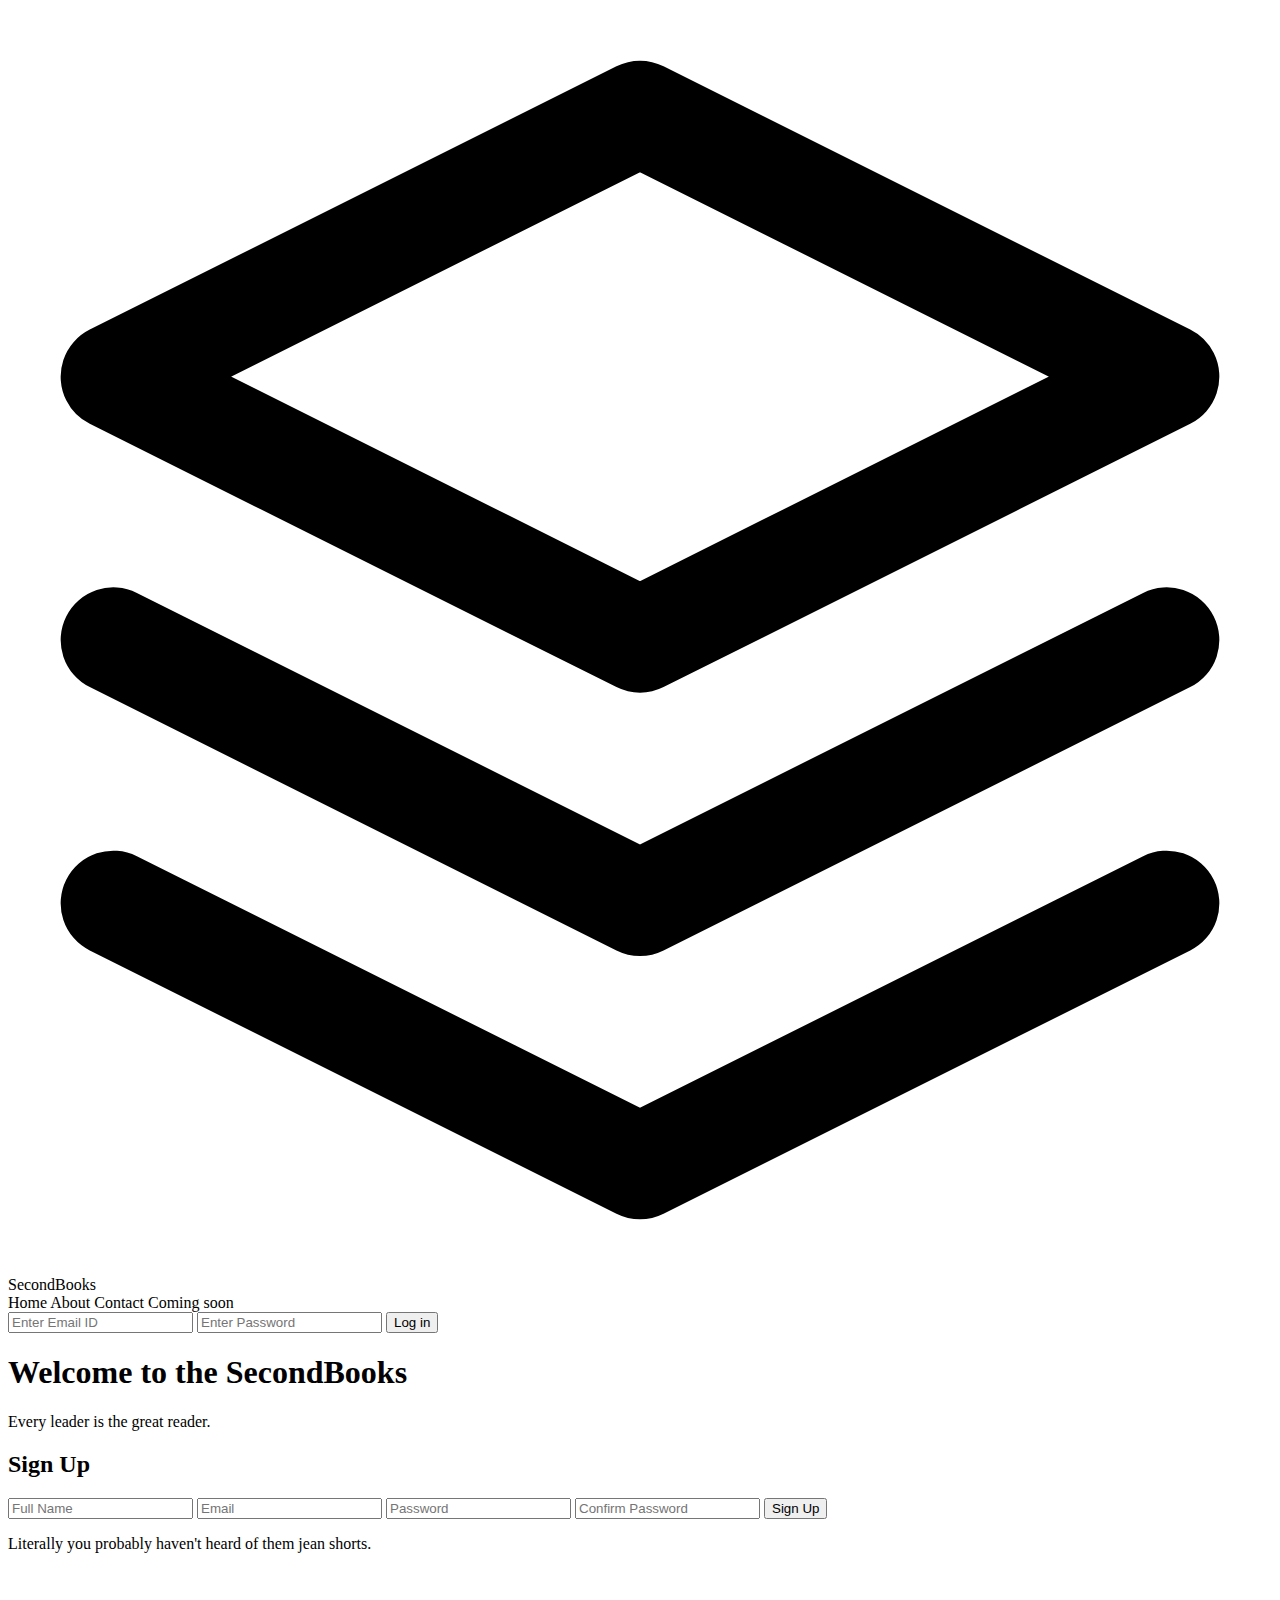
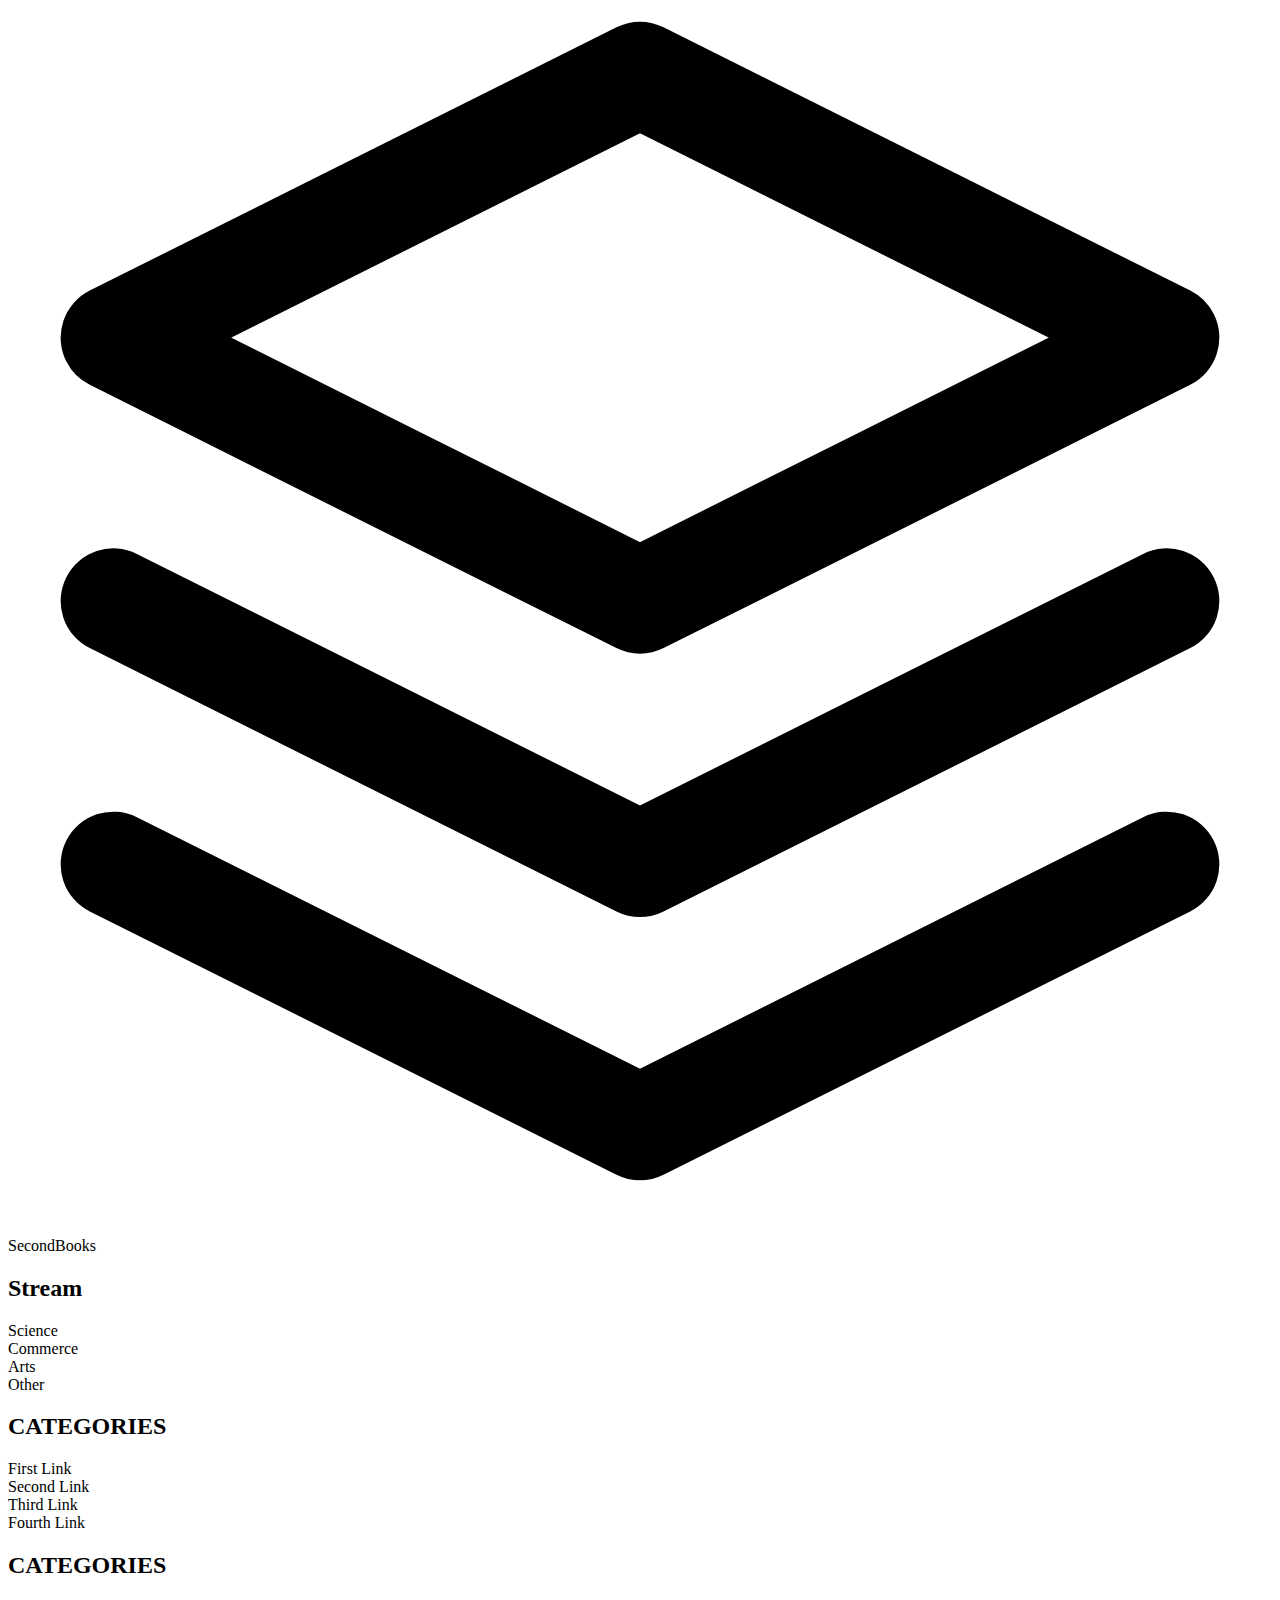
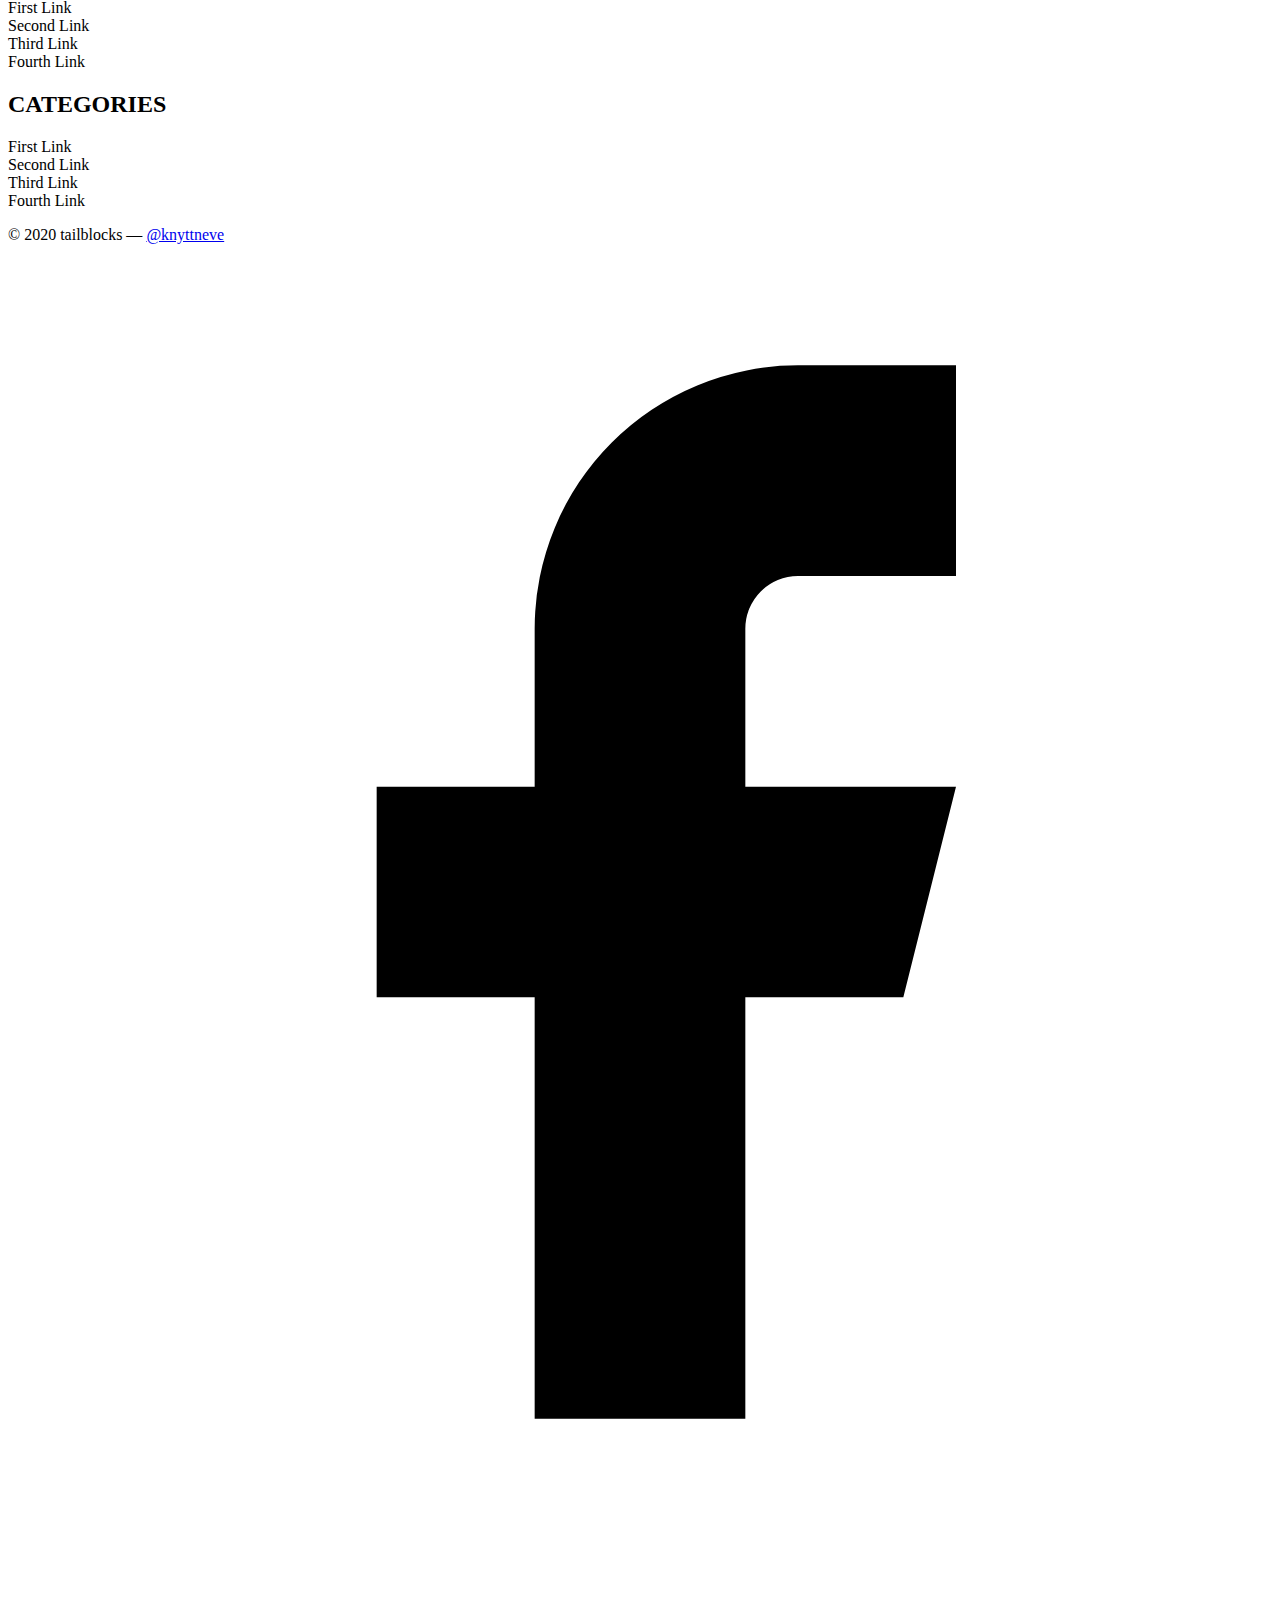
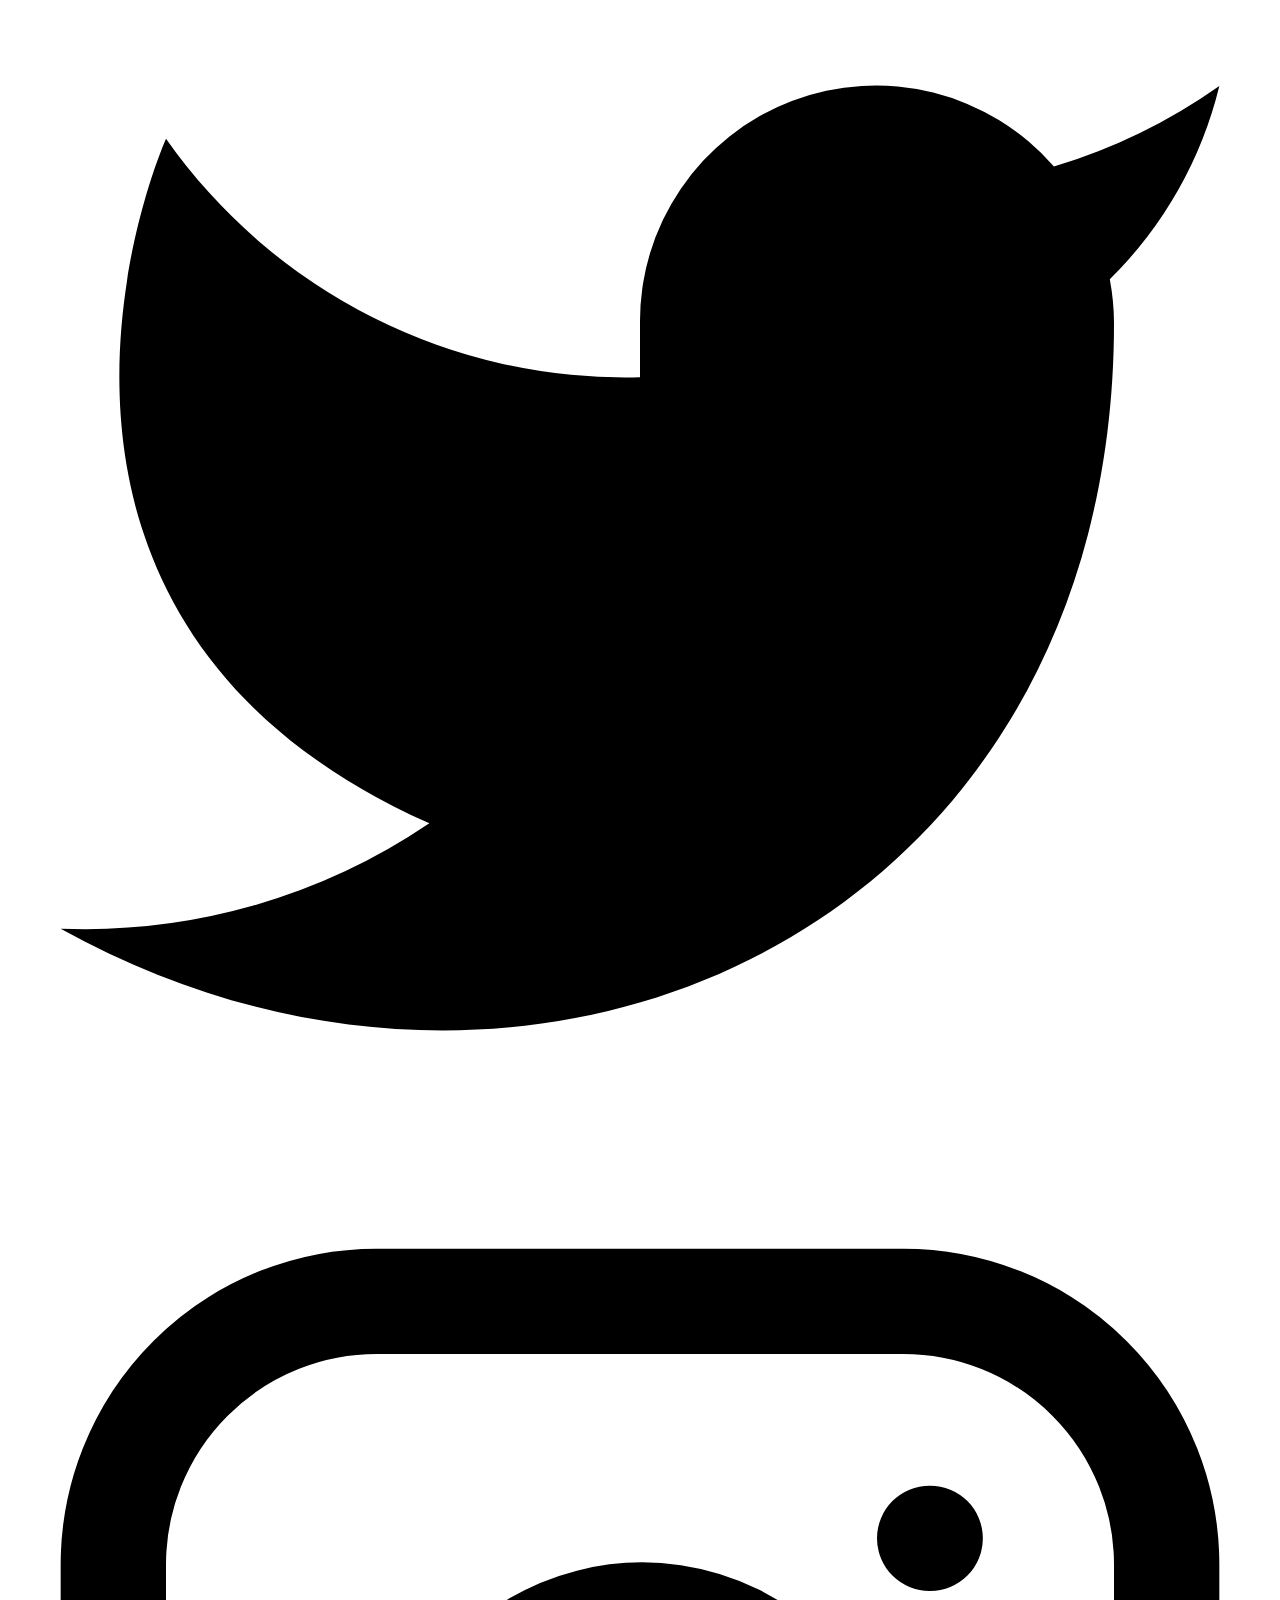
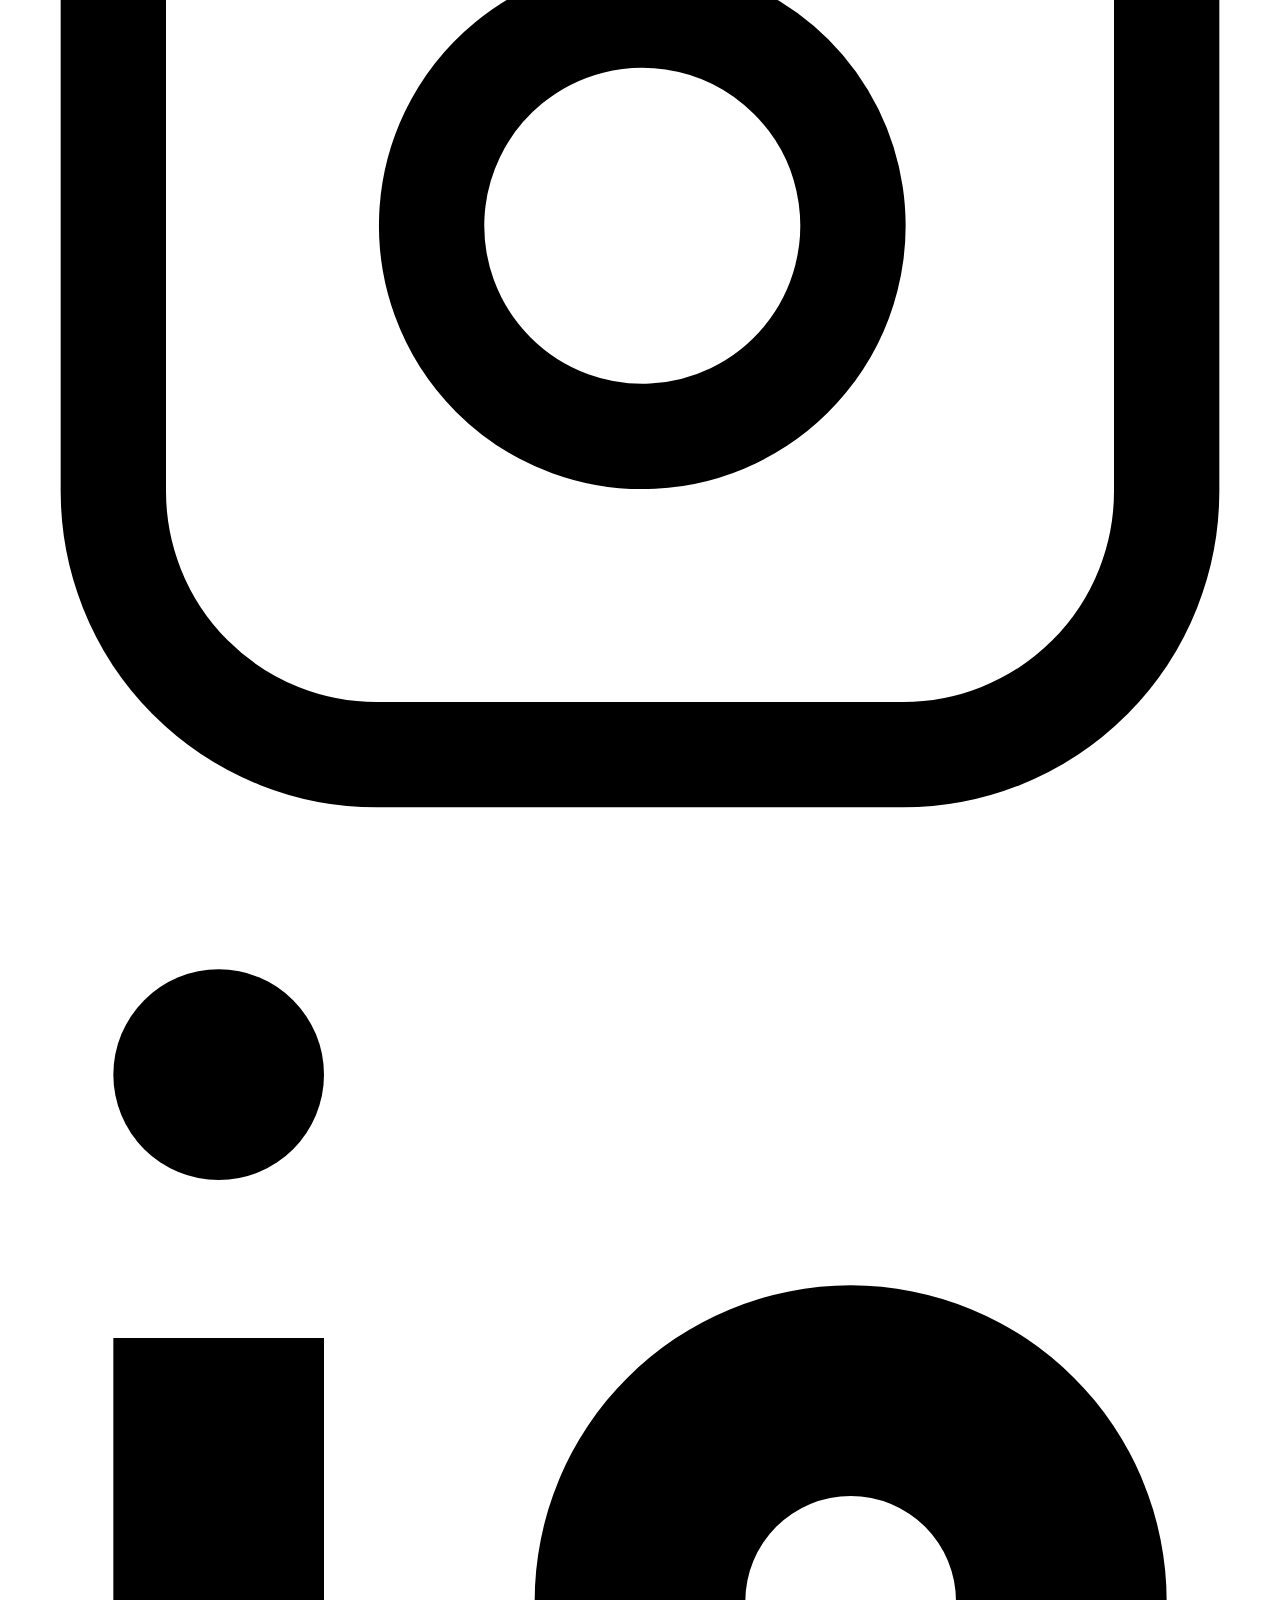
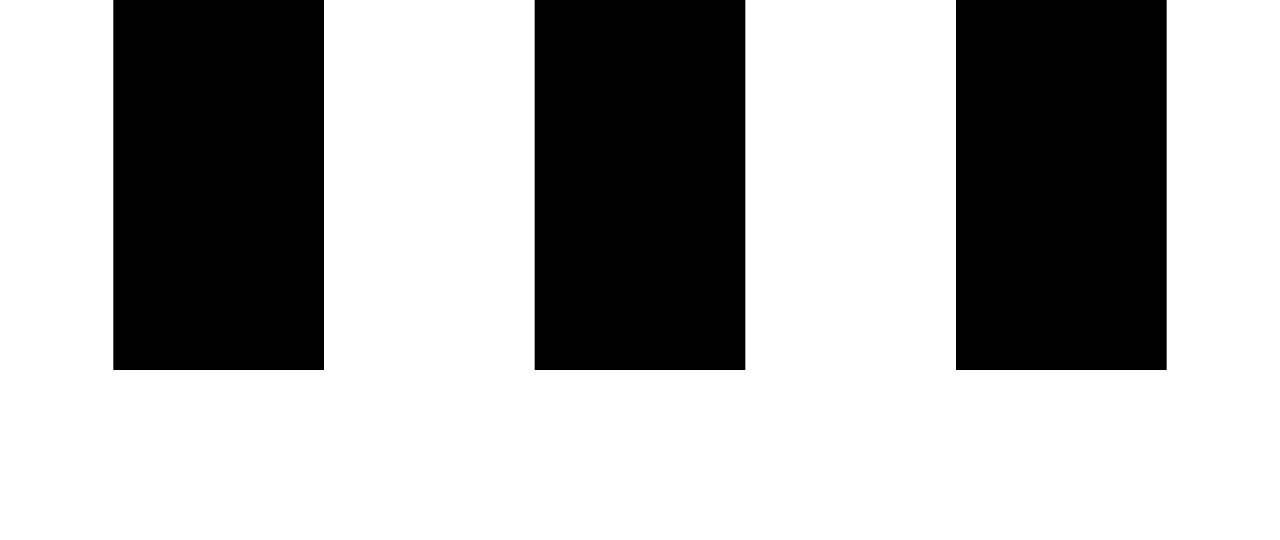
==== index.html @ e1c04b7a "First save" ====
<!DOCTYPE html>
<html lang="en">
<head>
    <meta charset="UTF-8">
    <meta name="viewport" content="width=device-width, initial-scale=1.0">
    <link rel="stylesheet" href="css/stylesheet.css">
    <title>Secondhand book portal</title>
</head>
<body>
    <header class="text-gray-700 body-font">
        <div class="container mx-auto flex flex-wrap p-5 flex-col md:flex-row items-center">
          <a class="flex title-font font-medium items-center text-gray-900 mb-4 md:mb-0">
            <svg xmlns="http://www.w3.org/2000/svg" fill="none" stroke="currentColor" stroke-linecap="round" stroke-linejoin="round" stroke-width="2" class="w-10 h-10 text-white p-2 bg-green-500 rounded-full" viewBox="0 0 24 24">
              <path d="M12 2L2 7l10 5 10-5-10-5zM2 17l10 5 10-5M2 12l10 5 10-5"></path>
            </svg>
            <span class="ml-3 text-xl">SecondBooks</span>
          </a>
          <nav class="md:mr-auto md:ml-4 md:py-1 md:pl-4 md:border-l md:border-gray-400	flex flex-wrap items-center text-base justify-center">
            <a class="mr-5 hover:text-gray-900">Home</a>
            <a class="mr-5 hover:text-gray-900">About</a>
            <a class="mr-5 hover:text-gray-900">Contact</a>
            <a class="mr-5 hover:text-gray-900">Coming soon</a>
          </nav>
          <!-- <button class="bg-blue-500 hover:bg-blue-700 text-white font-bold py-2 px-4 rounded-full">
            Button
          </button> -->
          <input type="text" placeholder="Enter Email ID">
          <input type="password" placeholder="Enter Password">
          <button class="text-white bg-green-500 border-0 py-2 px-8 focus:outline-none hover:bg-green-600 rounded text-lg">Log in</button>
          
        </div>
    </header>

    <section class="text-gray-700 body-font">
        <div class="container px-5 py-24 mx-auto flex flex-wrap items-center">
          <div class="lg:w-3/5 md:w-1/2 md:pr-16 lg:pr-0 pr-0">
            <h1 class="title-font font-medium text-3xl text-gray-900">Welcome to the SecondBooks</h1>
            <p class="leading-relaxed mt-4">Every leader is the great reader.</p>
          </div>
          <div class="lg:w-2/6 md:w-1/2 bg-gray-200 rounded-lg p-8 flex flex-col md:ml-auto w-full mt-10 md:mt-0">
            <h2 class="text-gray-900 text-lg font-medium title-font mb-5">Sign Up</h2>
            <input class="bg-white rounded border border-gray-400 focus:outline-none focus:border-green-500 text-base px-4 py-2 mb-4" placeholder="Full Name" type="text">
            <input class="bg-white rounded border border-gray-400 focus:outline-none focus:border-green-500 text-base px-4 py-2 mb-4" placeholder="Email" type="email">
            <input class="bg-white rounded border border-gray-400 focus:outline-none focus:border-green-500 text-base px-4 py-2 mb-4" placeholder="Password" type="password">
            <input class="bg-white rounded border border-gray-400 focus:outline-none focus:border-green-500 text-base px-4 py-2 mb-4" placeholder="Confirm Password" type="password">
            
            <button class="text-white bg-green-500 border-0 py-2 px-8 focus:outline-none hover:bg-green-600 rounded text-lg">Sign Up</button>
            <p class="text-xs text-gray-500 mt-3">Literally you probably haven't heard of them jean shorts.</p>
          </div>
        </div>
      </section>

      
      <footer class="text-gray-700 body-font">
        <div class="container px-5 py-24 mx-auto flex md:items-center lg:items-start md:flex-row md:flex-no-wrap flex-wrap flex-col">
          <div class="w-64 flex-shrink-0 md:mx-0 mx-auto text-center md:text-left">
            <a class="flex title-font font-medium items-center md:justify-start justify-center text-gray-900">
              <svg xmlns="http://www.w3.org/2000/svg" fill="none" stroke="currentColor" stroke-linecap="round" stroke-linejoin="round" stroke-width="2" class="w-10 h-10 text-white p-2 bg-indigo-500 rounded-full" viewBox="0 0 24 24">
                <path d="M12 2L2 7l10 5 10-5-10-5zM2 17l10 5 10-5M2 12l10 5 10-5"></path>
              </svg>
              <span class="ml-3 text-xl">SecondBooks</span>
            </a>
            <p class="mt-2 text-sm text-gray-500"></p>
          </div>
          <div class="flex-grow flex flex-wrap md:pl-20 -mb-10 md:mt-0 mt-10 md:text-left text-center">
            <div class="lg:w-1/4 md:w-1/2 w-full px-4">
              <h2 class="title-font font-medium text-gray-900 tracking-widest text-sm mb-3">Stream</h2>
              <nav class="list-none mb-10">
                <li>
                  <a class="text-gray-600 hover:text-gray-800">Science</a>
                </li>
                <li>
                  <a class="text-gray-600 hover:text-gray-800">Commerce</a>
                </li>
                <li>
                  <a class="text-gray-600 hover:text-gray-800">Arts</a>
                </li>
                <li>
                  <a class="text-gray-600 hover:text-gray-800">Other</a>
                </li>
              </nav>
            </div>
            <div class="lg:w-1/4 md:w-1/2 w-full px-4">
              <h2 class="title-font font-medium text-gray-900 tracking-widest text-sm mb-3">CATEGORIES</h2>
              <nav class="list-none mb-10">
                <li>
                  <a class="text-gray-600 hover:text-gray-800">First Link</a>
                </li>
                <li>
                  <a class="text-gray-600 hover:text-gray-800">Second Link</a>
                </li>
                <li>
                  <a class="text-gray-600 hover:text-gray-800">Third Link</a>
                </li>
                <li>
                  <a class="text-gray-600 hover:text-gray-800">Fourth Link</a>
                </li>
              </nav>
            </div>
            <div class="lg:w-1/4 md:w-1/2 w-full px-4">
              <h2 class="title-font font-medium text-gray-900 tracking-widest text-sm mb-3">CATEGORIES</h2>
              <nav class="list-none mb-10">
                <li>
                  <a class="text-gray-600 hover:text-gray-800">First Link</a>
                </li>
                <li>
                  <a class="text-gray-600 hover:text-gray-800">Second Link</a>
                </li>
                <li>
                  <a class="text-gray-600 hover:text-gray-800">Third Link</a>
                </li>
                <li>
                  <a class="text-gray-600 hover:text-gray-800">Fourth Link</a>
                </li>
              </nav>
            </div>
            <div class="lg:w-1/4 md:w-1/2 w-full px-4">
              <h2 class="title-font font-medium text-gray-900 tracking-widest text-sm mb-3">CATEGORIES</h2>
              <nav class="list-none mb-10">
                <li>
                  <a class="text-gray-600 hover:text-gray-800">First Link</a>
                </li>
                <li>
                  <a class="text-gray-600 hover:text-gray-800">Second Link</a>
                </li>
                <li>
                  <a class="text-gray-600 hover:text-gray-800">Third Link</a>
                </li>
                <li>
                  <a class="text-gray-600 hover:text-gray-800">Fourth Link</a>
                </li>
              </nav>
            </div>
          </div>
        </div>
        <div class="bg-gray-200">
          <div class="container mx-auto py-4 px-5 flex flex-wrap flex-col sm:flex-row">
            <p class="text-gray-500 text-sm text-center sm:text-left">© 2020 tailblocks —
              <a href="https://twitter.com/knyttneve" rel="noopener noreferrer" class="text-gray-600 ml-1" target="_blank">@knyttneve</a>
            </p>
            <span class="inline-flex sm:ml-auto sm:mt-0 mt-2 justify-center sm:justify-start">
              <a class="text-gray-500">
                <svg fill="currentColor" stroke-linecap="round" stroke-linejoin="round" stroke-width="2" class="w-5 h-5" viewBox="0 0 24 24">
                  <path d="M18 2h-3a5 5 0 00-5 5v3H7v4h3v8h4v-8h3l1-4h-4V7a1 1 0 011-1h3z"></path>
                </svg>
              </a>
              <a class="ml-3 text-gray-500">
                <svg fill="currentColor" stroke-linecap="round" stroke-linejoin="round" stroke-width="2" class="w-5 h-5" viewBox="0 0 24 24">
                  <path d="M23 3a10.9 10.9 0 01-3.14 1.53 4.48 4.48 0 00-7.86 3v1A10.66 10.66 0 013 4s-4 9 5 13a11.64 11.64 0 01-7 2c9 5 20 0 20-11.5a4.5 4.5 0 00-.08-.83A7.72 7.72 0 0023 3z"></path>
                </svg>
              </a>
              <a class="ml-3 text-gray-500">
                <svg fill="none" stroke="currentColor" stroke-linecap="round" stroke-linejoin="round" stroke-width="2" class="w-5 h-5" viewBox="0 0 24 24">
                  <rect width="20" height="20" x="2" y="2" rx="5" ry="5"></rect>
                  <path d="M16 11.37A4 4 0 1112.63 8 4 4 0 0116 11.37zm1.5-4.87h.01"></path>
                </svg>
              </a>
              <a class="ml-3 text-gray-500">
                <svg fill="currentColor" stroke="currentColor" stroke-linecap="round" stroke-linejoin="round" stroke-width="0" class="w-5 h-5" viewBox="0 0 24 24">
                  <path stroke="none" d="M16 8a6 6 0 016 6v7h-4v-7a2 2 0 00-2-2 2 2 0 00-2 2v7h-4v-7a6 6 0 016-6zM2 9h4v12H2z"></path>
                  <circle cx="4" cy="4" r="2" stroke="none"></circle>
                </svg>
              </a>
            </span>
          </div>
        </div>
      </footer>
</body>
</html>
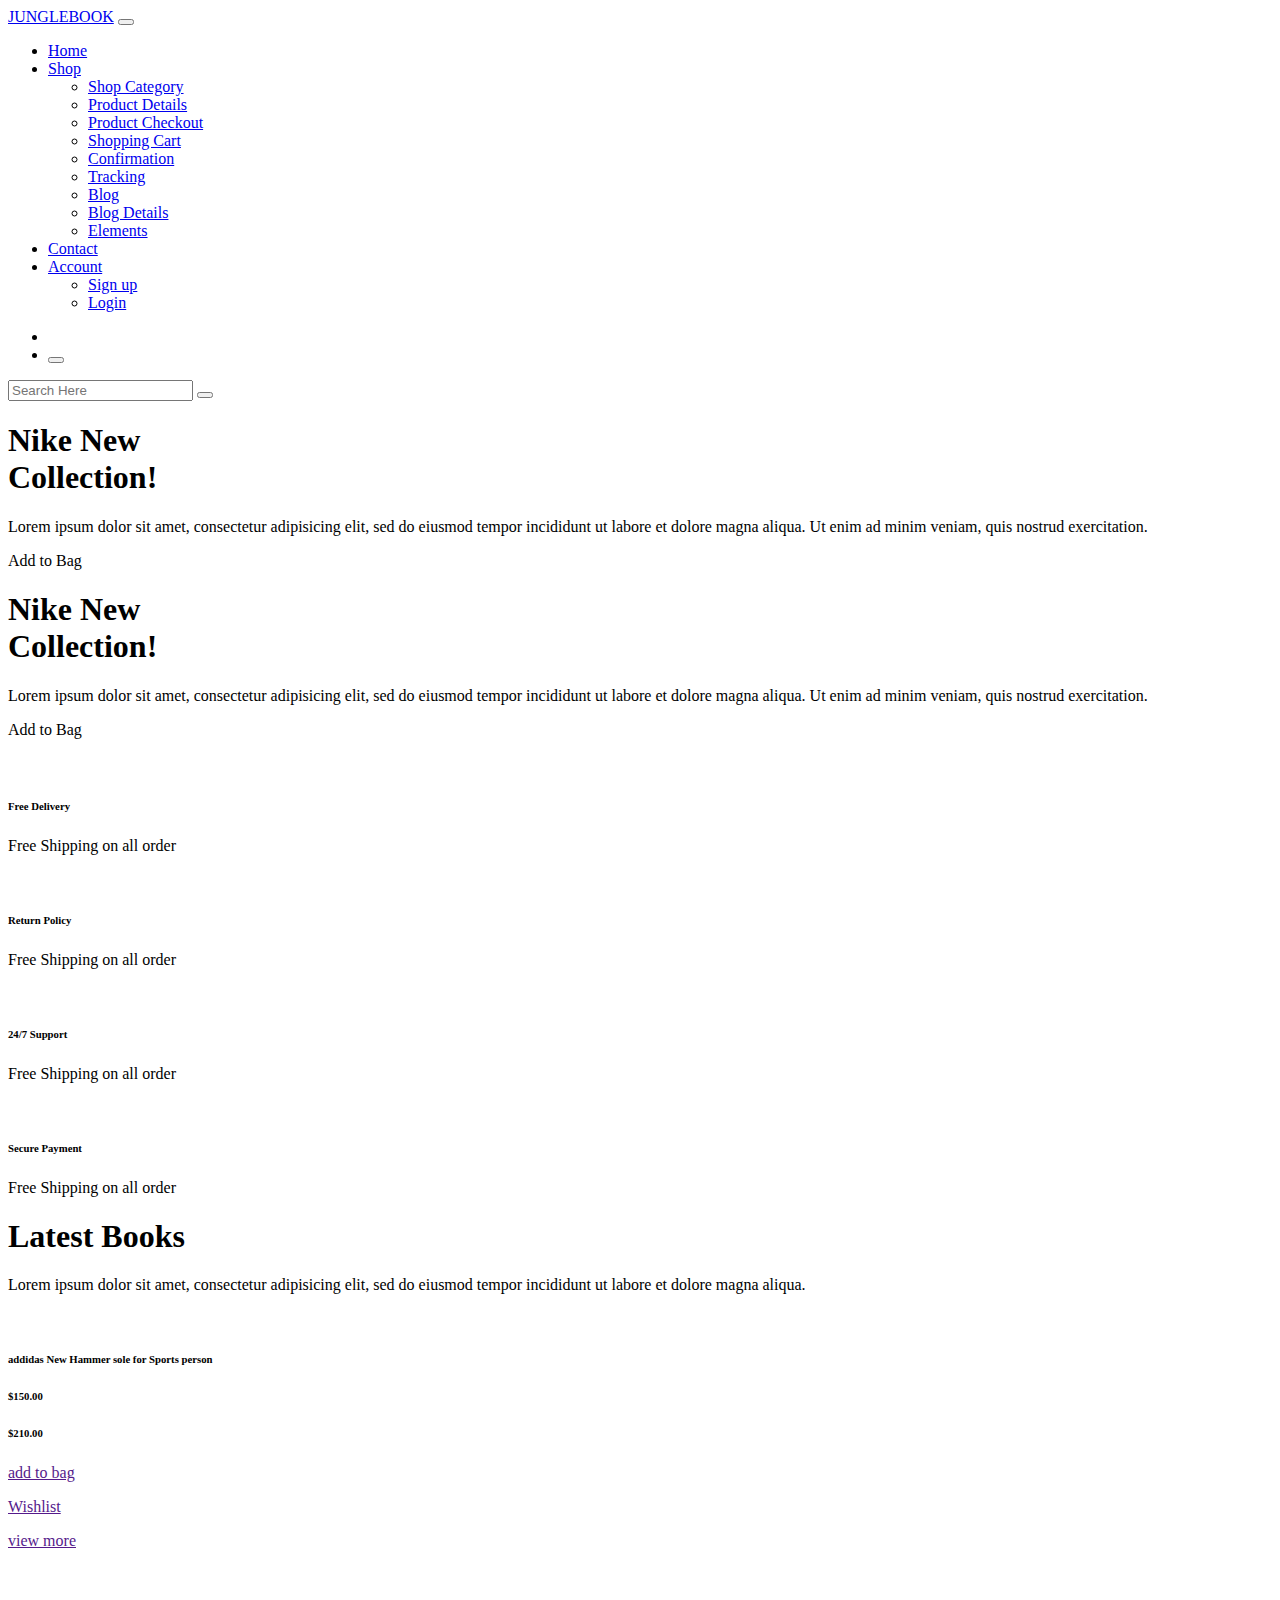
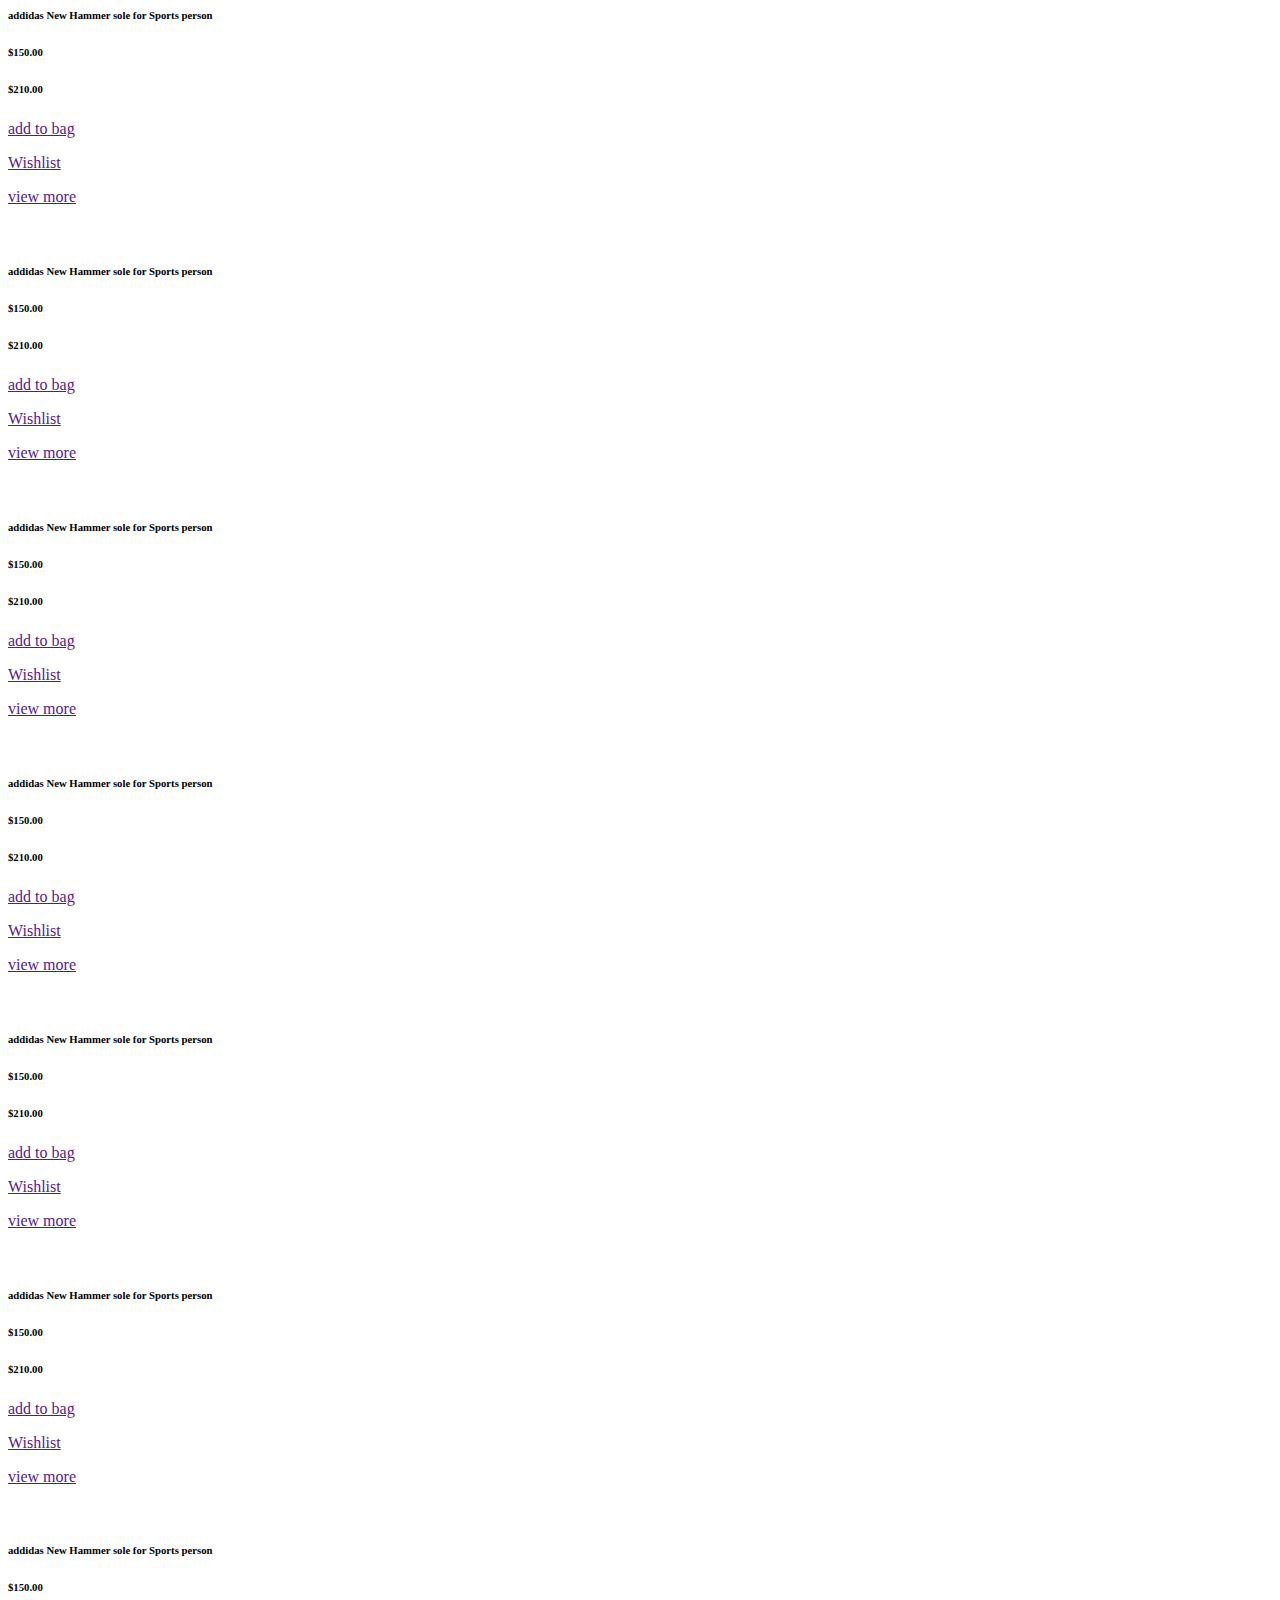
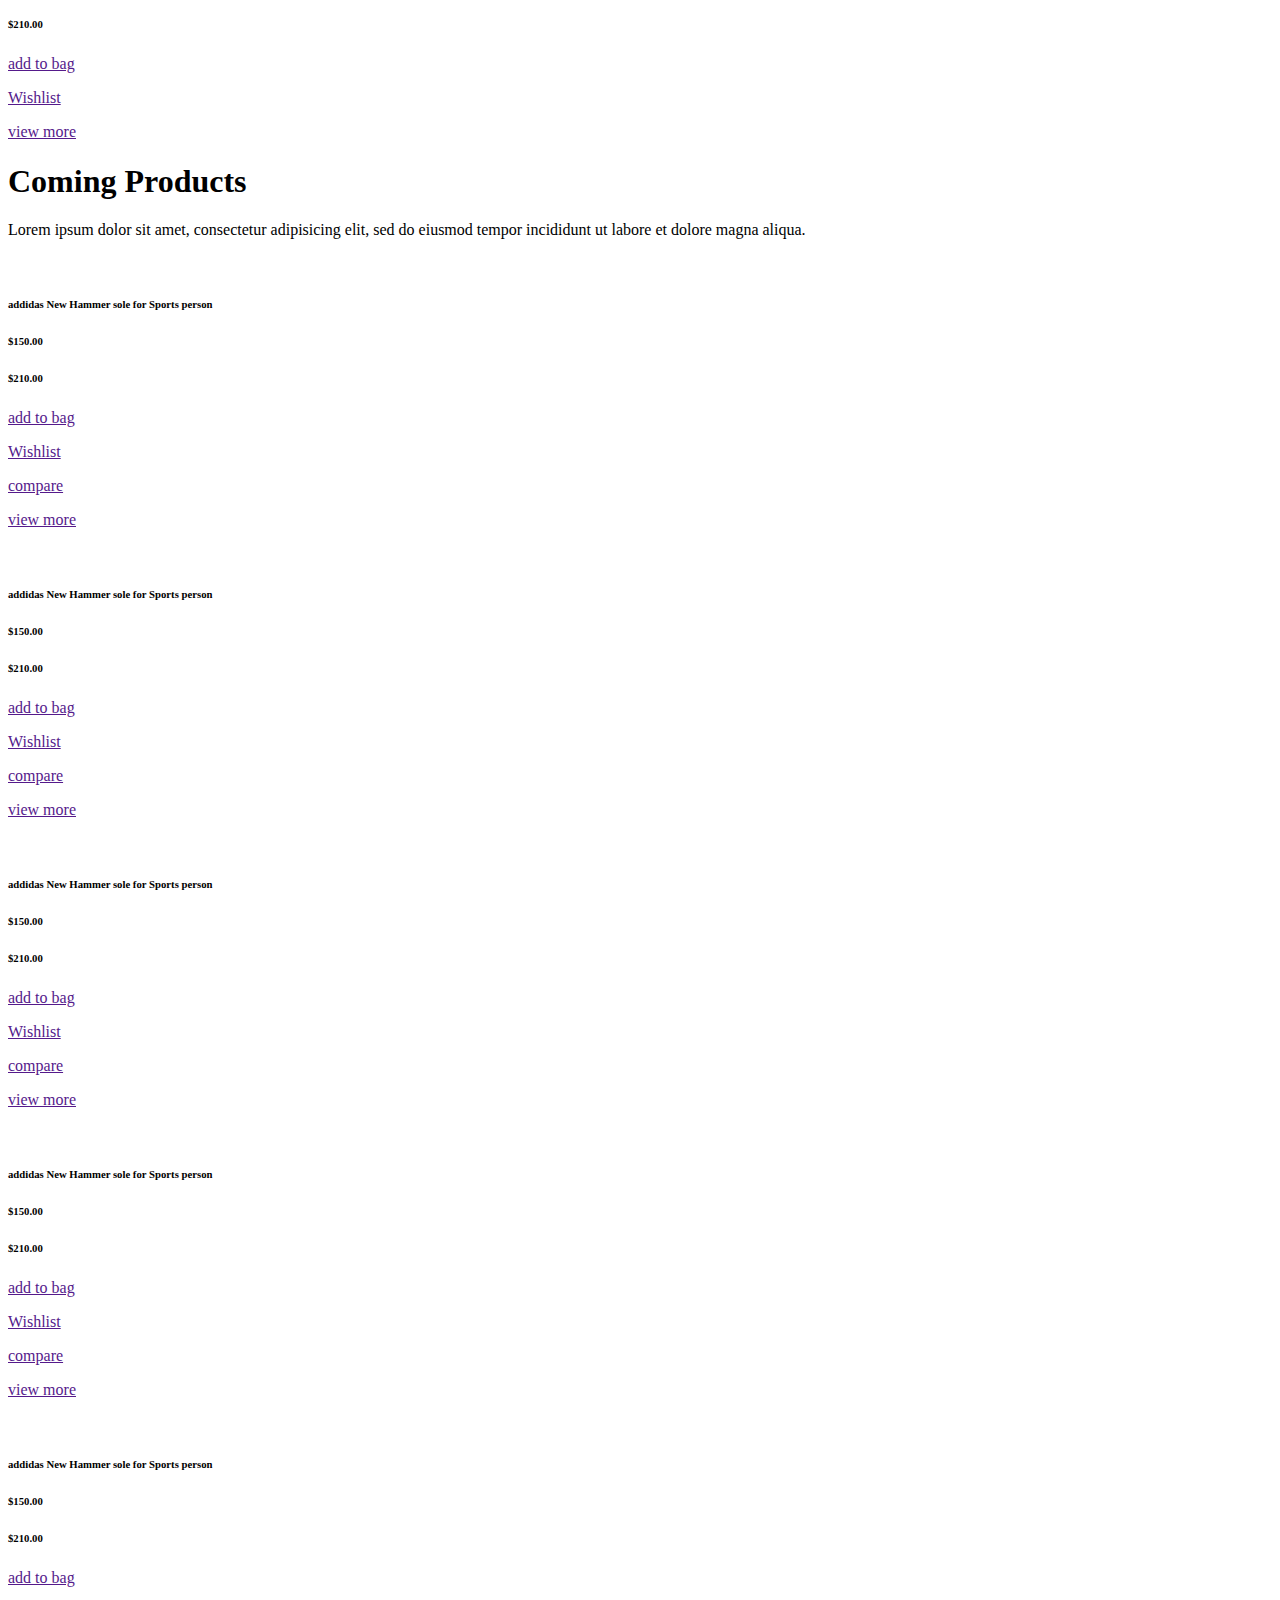
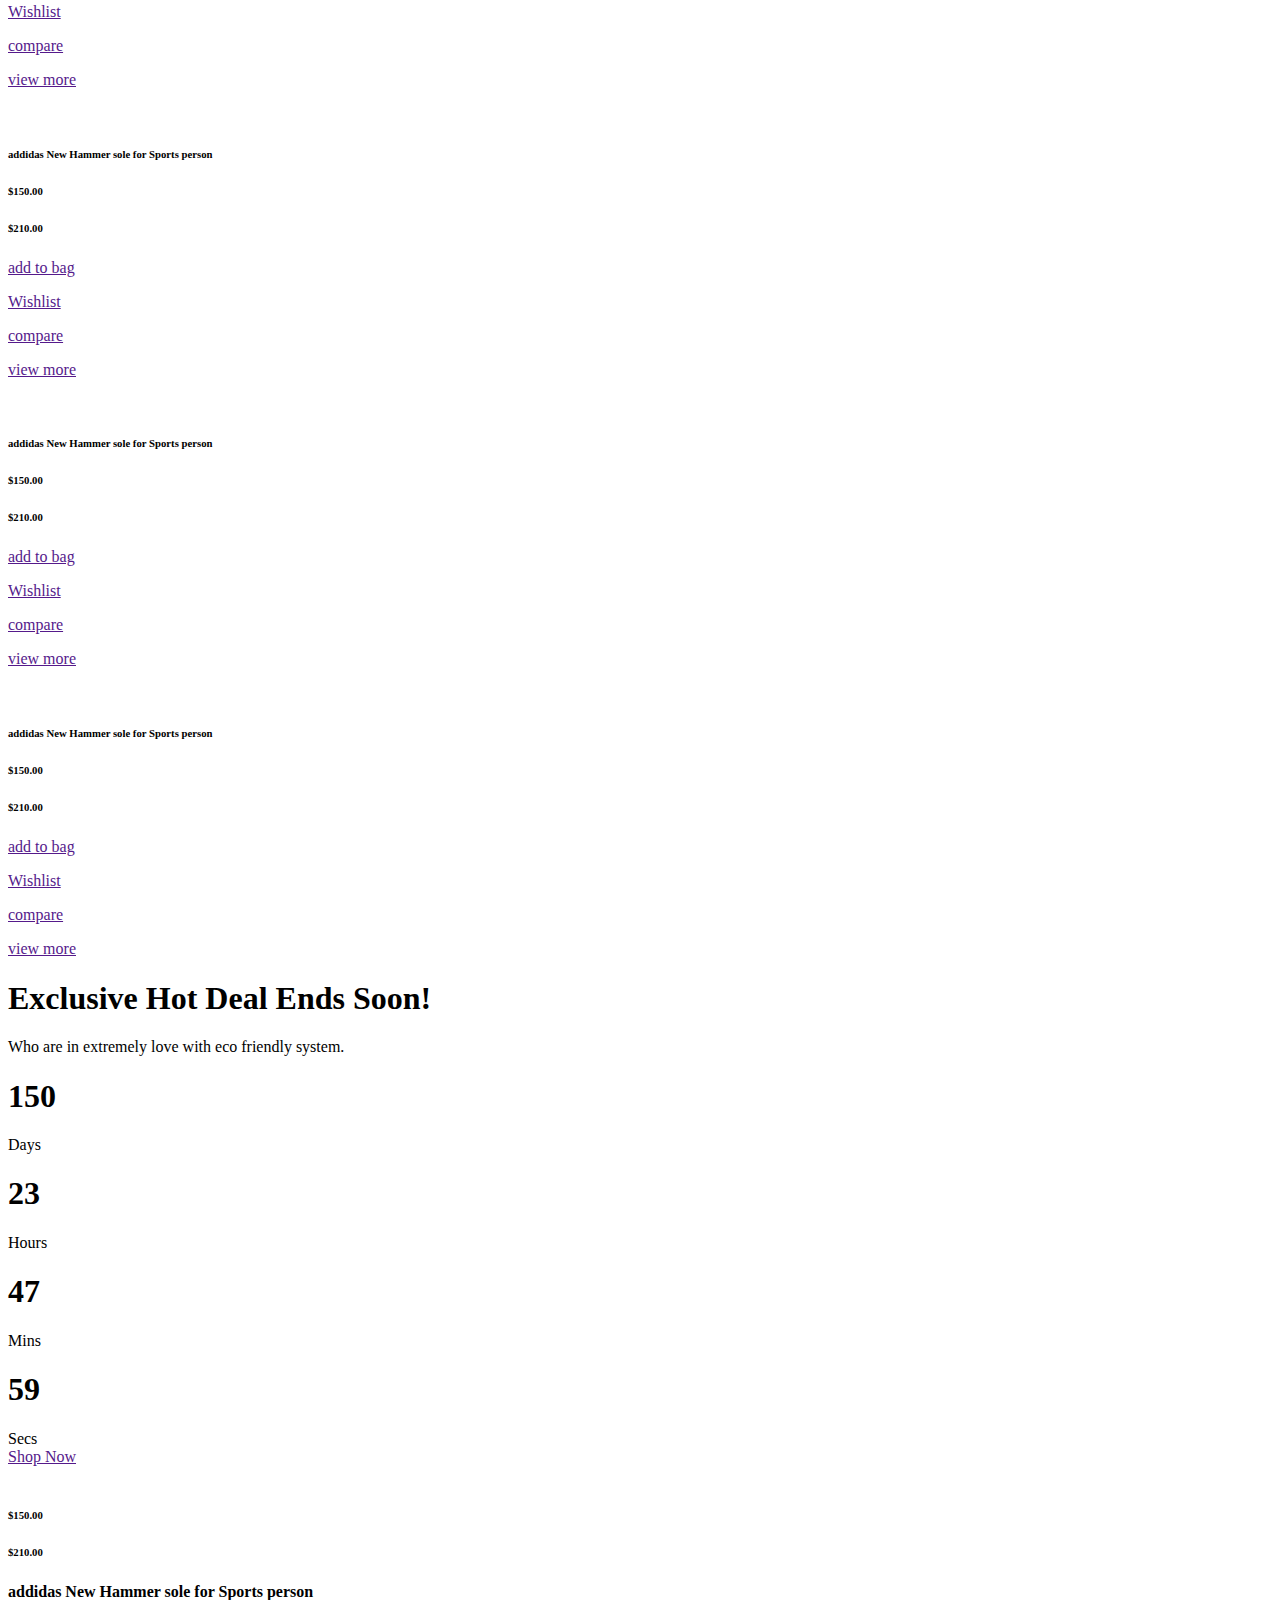
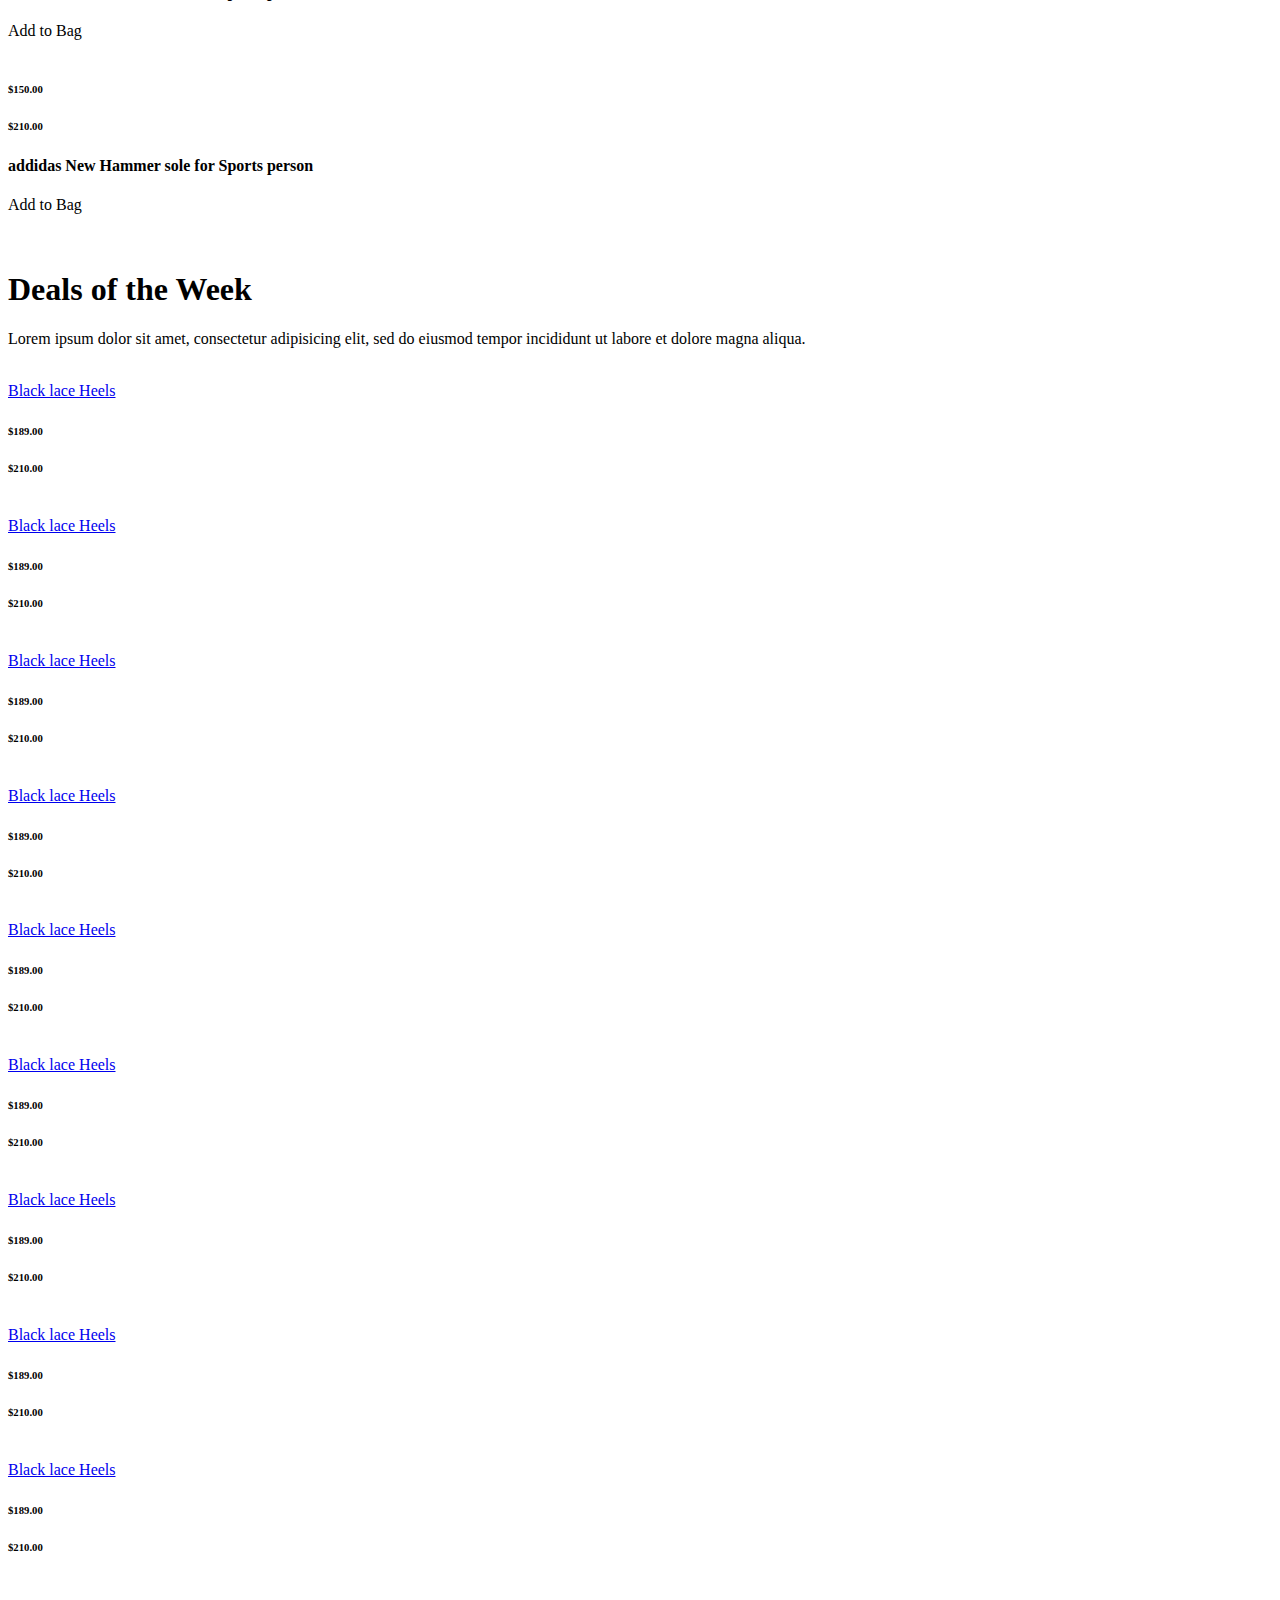
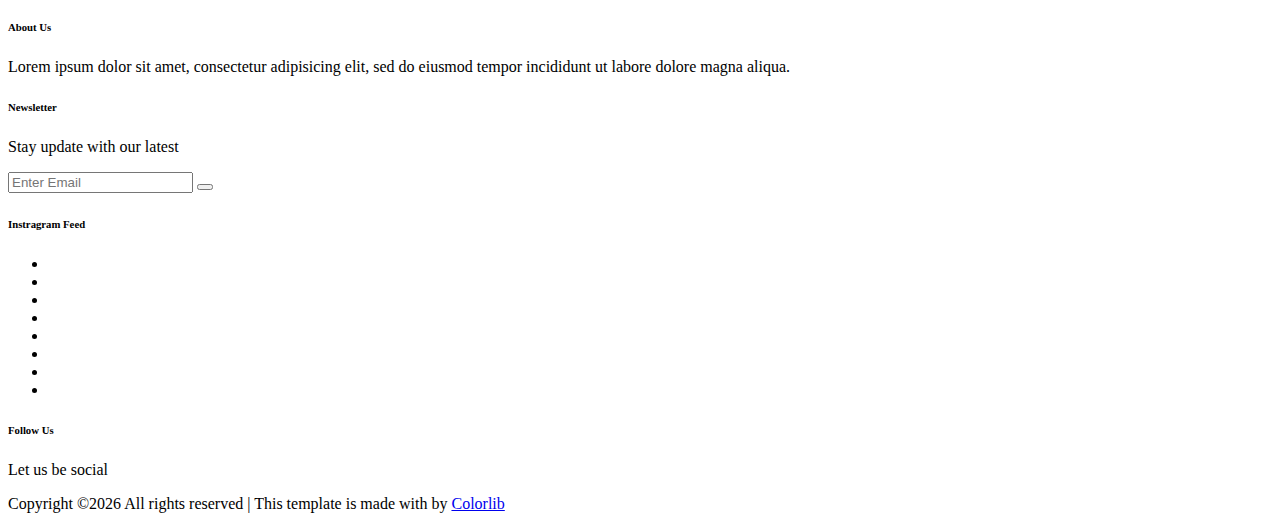
==== commit f3c77487: "somechanges" ====
--- a/index.html
+++ b/index.html
@@ -1,169 +1,1181 @@
-<!DOCTYPE html>
-<html lang="en">
+																												<!DOCTYPE html>
+<html lang="zxx" class="no-js">
+
 <head>
-    <meta charset="UTF-8">
-    <meta name="viewport" content="width=device-width, initial-scale=1.0">
-    <link rel="stylesheet" href="css/stylesheet.css">
-    <title>Secondhand book portal</title>
+	<!-- Mobile Specific Meta -->
+	<meta name="viewport" content="width=device-width, initial-scale=1, shrink-to-fit=no">
+	<!-- Favicon-->
+	<link rel="shortcut icon" href="img/fav.png">
+	<!-- Author Meta -->
+	<meta name="author" content="CodePixar">
+	<!-- Meta Description -->
+	<meta name="description" content="">
+	<!-- Meta Keyword -->
+	<meta name="keywords" content="">
+	<!-- meta character set -->
+	<meta charset="UTF-8">
+	<!-- Site Title -->
+	<title>SecondBooks</title>
+	<!--
+		CSS
+		============================================= -->
+	<link rel="stylesheet" href="css/linearicons.css">
+	<link rel="stylesheet" href="css/font-awesome.min.css">
+	<link rel="stylesheet" href="css/themify-icons.css">
+	<link rel="stylesheet" href="css/bootstrap.css">
+	<link rel="stylesheet" href="css/owl.carousel.css">
+	<link rel="stylesheet" href="css/nice-select.css">
+	<link rel="stylesheet" href="css/nouislider.min.css">
+	<link rel="stylesheet" href="css/ion.rangeSlider.css" />
+	<link rel="stylesheet" href="css/ion.rangeSlider.skinFlat.css" />
+	<link rel="stylesheet" href="css/magnific-popup.css">
+	<link rel="stylesheet" href="css/main.css">
 </head>
+
 <body>
-    <header class="text-gray-700 body-font">
-        <div class="container mx-auto flex flex-wrap p-5 flex-col md:flex-row items-center">
-          <a class="flex title-font font-medium items-center text-gray-900 mb-4 md:mb-0">
-            <svg xmlns="http://www.w3.org/2000/svg" fill="none" stroke="currentColor" stroke-linecap="round" stroke-linejoin="round" stroke-width="2" class="w-10 h-10 text-white p-2 bg-green-500 rounded-full" viewBox="0 0 24 24">
-              <path d="M12 2L2 7l10 5 10-5-10-5zM2 17l10 5 10-5M2 12l10 5 10-5"></path>
-            </svg>
-            <span class="ml-3 text-xl">SecondBooks</span>
-          </a>
-          <nav class="md:mr-auto md:ml-4 md:py-1 md:pl-4 md:border-l md:border-gray-400	flex flex-wrap items-center text-base justify-center">
-            <a class="mr-5 hover:text-gray-900">Home</a>
-            <a class="mr-5 hover:text-gray-900">About</a>
-            <a class="mr-5 hover:text-gray-900">Contact</a>
-            <a class="mr-5 hover:text-gray-900">Coming soon</a>
-          </nav>
-          <!-- <button class="bg-blue-500 hover:bg-blue-700 text-white font-bold py-2 px-4 rounded-full">
-            Button
-          </button> -->
-          <input type="text" placeholder="Enter Email ID">
-          <input type="password" placeholder="Enter Password">
-          <button class="text-white bg-green-500 border-0 py-2 px-8 focus:outline-none hover:bg-green-600 rounded text-lg">Log in</button>
-          
-        </div>
-    </header>
-
-    <section class="text-gray-700 body-font">
-        <div class="container px-5 py-24 mx-auto flex flex-wrap items-center">
-          <div class="lg:w-3/5 md:w-1/2 md:pr-16 lg:pr-0 pr-0">
-            <h1 class="title-font font-medium text-3xl text-gray-900">Welcome to the SecondBooks</h1>
-            <p class="leading-relaxed mt-4">Every leader is the great reader.</p>
-          </div>
-          <div class="lg:w-2/6 md:w-1/2 bg-gray-200 rounded-lg p-8 flex flex-col md:ml-auto w-full mt-10 md:mt-0">
-            <h2 class="text-gray-900 text-lg font-medium title-font mb-5">Sign Up</h2>
-            <input class="bg-white rounded border border-gray-400 focus:outline-none focus:border-green-500 text-base px-4 py-2 mb-4" placeholder="Full Name" type="text">
-            <input class="bg-white rounded border border-gray-400 focus:outline-none focus:border-green-500 text-base px-4 py-2 mb-4" placeholder="Email" type="email">
-            <input class="bg-white rounded border border-gray-400 focus:outline-none focus:border-green-500 text-base px-4 py-2 mb-4" placeholder="Password" type="password">
-            <input class="bg-white rounded border border-gray-400 focus:outline-none focus:border-green-500 text-base px-4 py-2 mb-4" placeholder="Confirm Password" type="password">
-            
-            <button class="text-white bg-green-500 border-0 py-2 px-8 focus:outline-none hover:bg-green-600 rounded text-lg">Sign Up</button>
-            <p class="text-xs text-gray-500 mt-3">Literally you probably haven't heard of them jean shorts.</p>
-          </div>
-        </div>
-      </section>
-
-      
-      <footer class="text-gray-700 body-font">
-        <div class="container px-5 py-24 mx-auto flex md:items-center lg:items-start md:flex-row md:flex-no-wrap flex-wrap flex-col">
-          <div class="w-64 flex-shrink-0 md:mx-0 mx-auto text-center md:text-left">
-            <a class="flex title-font font-medium items-center md:justify-start justify-center text-gray-900">
-              <svg xmlns="http://www.w3.org/2000/svg" fill="none" stroke="currentColor" stroke-linecap="round" stroke-linejoin="round" stroke-width="2" class="w-10 h-10 text-white p-2 bg-indigo-500 rounded-full" viewBox="0 0 24 24">
-                <path d="M12 2L2 7l10 5 10-5-10-5zM2 17l10 5 10-5M2 12l10 5 10-5"></path>
-              </svg>
-              <span class="ml-3 text-xl">SecondBooks</span>
-            </a>
-            <p class="mt-2 text-sm text-gray-500"></p>
-          </div>
-          <div class="flex-grow flex flex-wrap md:pl-20 -mb-10 md:mt-0 mt-10 md:text-left text-center">
-            <div class="lg:w-1/4 md:w-1/2 w-full px-4">
-              <h2 class="title-font font-medium text-gray-900 tracking-widest text-sm mb-3">Stream</h2>
-              <nav class="list-none mb-10">
-                <li>
-                  <a class="text-gray-600 hover:text-gray-800">Science</a>
-                </li>
-                <li>
-                  <a class="text-gray-600 hover:text-gray-800">Commerce</a>
-                </li>
-                <li>
-                  <a class="text-gray-600 hover:text-gray-800">Arts</a>
-                </li>
-                <li>
-                  <a class="text-gray-600 hover:text-gray-800">Other</a>
-                </li>
-              </nav>
-            </div>
-            <div class="lg:w-1/4 md:w-1/2 w-full px-4">
-              <h2 class="title-font font-medium text-gray-900 tracking-widest text-sm mb-3">CATEGORIES</h2>
-              <nav class="list-none mb-10">
-                <li>
-                  <a class="text-gray-600 hover:text-gray-800">First Link</a>
-                </li>
-                <li>
-                  <a class="text-gray-600 hover:text-gray-800">Second Link</a>
-                </li>
-                <li>
-                  <a class="text-gray-600 hover:text-gray-800">Third Link</a>
-                </li>
-                <li>
-                  <a class="text-gray-600 hover:text-gray-800">Fourth Link</a>
-                </li>
-              </nav>
-            </div>
-            <div class="lg:w-1/4 md:w-1/2 w-full px-4">
-              <h2 class="title-font font-medium text-gray-900 tracking-widest text-sm mb-3">CATEGORIES</h2>
-              <nav class="list-none mb-10">
-                <li>
-                  <a class="text-gray-600 hover:text-gray-800">First Link</a>
-                </li>
-                <li>
-                  <a class="text-gray-600 hover:text-gray-800">Second Link</a>
-                </li>
-                <li>
-                  <a class="text-gray-600 hover:text-gray-800">Third Link</a>
-                </li>
-                <li>
-                  <a class="text-gray-600 hover:text-gray-800">Fourth Link</a>
-                </li>
-              </nav>
-            </div>
-            <div class="lg:w-1/4 md:w-1/2 w-full px-4">
-              <h2 class="title-font font-medium text-gray-900 tracking-widest text-sm mb-3">CATEGORIES</h2>
-              <nav class="list-none mb-10">
-                <li>
-                  <a class="text-gray-600 hover:text-gray-800">First Link</a>
-                </li>
-                <li>
-                  <a class="text-gray-600 hover:text-gray-800">Second Link</a>
-                </li>
-                <li>
-                  <a class="text-gray-600 hover:text-gray-800">Third Link</a>
-                </li>
-                <li>
-                  <a class="text-gray-600 hover:text-gray-800">Fourth Link</a>
-                </li>
-              </nav>
-            </div>
-          </div>
-        </div>
-        <div class="bg-gray-200">
-          <div class="container mx-auto py-4 px-5 flex flex-wrap flex-col sm:flex-row">
-            <p class="text-gray-500 text-sm text-center sm:text-left">© 2020 tailblocks —
-              <a href="https://twitter.com/knyttneve" rel="noopener noreferrer" class="text-gray-600 ml-1" target="_blank">@knyttneve</a>
-            </p>
-            <span class="inline-flex sm:ml-auto sm:mt-0 mt-2 justify-center sm:justify-start">
-              <a class="text-gray-500">
-                <svg fill="currentColor" stroke-linecap="round" stroke-linejoin="round" stroke-width="2" class="w-5 h-5" viewBox="0 0 24 24">
-                  <path d="M18 2h-3a5 5 0 00-5 5v3H7v4h3v8h4v-8h3l1-4h-4V7a1 1 0 011-1h3z"></path>
-                </svg>
-              </a>
-              <a class="ml-3 text-gray-500">
-                <svg fill="currentColor" stroke-linecap="round" stroke-linejoin="round" stroke-width="2" class="w-5 h-5" viewBox="0 0 24 24">
-                  <path d="M23 3a10.9 10.9 0 01-3.14 1.53 4.48 4.48 0 00-7.86 3v1A10.66 10.66 0 013 4s-4 9 5 13a11.64 11.64 0 01-7 2c9 5 20 0 20-11.5a4.5 4.5 0 00-.08-.83A7.72 7.72 0 0023 3z"></path>
-                </svg>
-              </a>
-              <a class="ml-3 text-gray-500">
-                <svg fill="none" stroke="currentColor" stroke-linecap="round" stroke-linejoin="round" stroke-width="2" class="w-5 h-5" viewBox="0 0 24 24">
-                  <rect width="20" height="20" x="2" y="2" rx="5" ry="5"></rect>
-                  <path d="M16 11.37A4 4 0 1112.63 8 4 4 0 0116 11.37zm1.5-4.87h.01"></path>
-                </svg>
-              </a>
-              <a class="ml-3 text-gray-500">
-                <svg fill="currentColor" stroke="currentColor" stroke-linecap="round" stroke-linejoin="round" stroke-width="0" class="w-5 h-5" viewBox="0 0 24 24">
-                  <path stroke="none" d="M16 8a6 6 0 016 6v7h-4v-7a2 2 0 00-2-2 2 2 0 00-2 2v7h-4v-7a6 6 0 016-6zM2 9h4v12H2z"></path>
-                  <circle cx="4" cy="4" r="2" stroke="none"></circle>
-                </svg>
-              </a>
-            </span>
-          </div>
-        </div>
-      </footer>
+
+	<!-- Start Header Area -->
+	<header class="header_area sticky-header">
+		<div class="main_menu">
+			<nav class="navbar navbar-expand-lg navbar-light main_box">
+				<div class="container">
+					<!-- Brand and toggle get grouped for better mobile display -->
+					<a class="navbar-brand logo_h" href="index.html">JUNGLEBOOK</a>
+					<button class="navbar-toggler" type="button" data-toggle="collapse" data-target="#navbarSupportedContent"
+					 aria-controls="navbarSupportedContent" aria-expanded="false" aria-label="Toggle navigation">
+						<span class="icon-bar"></span>
+						<span class="icon-bar"></span>
+						<span class="icon-bar"></span>
+					</button>
+					<!-- Collect the nav links, forms, and other content for toggling -->
+					<div class="collapse navbar-collapse offset" id="navbarSupportedContent">
+						<ul class="nav navbar-nav menu_nav ml-auto">
+							<li class="nav-item active"><a class="nav-link" href="index.html">Home</a></li>
+							<li class="nav-item submenu dropdown">
+								<a href="#" class="nav-link dropdown-toggle" data-toggle="dropdown" role="button" aria-haspopup="true"
+								 aria-expanded="false">Shop</a>
+								<ul class="dropdown-menu">
+									<li class="nav-item"><a class="nav-link" href="category.html">Shop Category</a></li>
+									<li class="nav-item"><a class="nav-link" href="single-product.html">Product Details</a></li>
+									<li class="nav-item"><a class="nav-link" href="checkout.html">Product Checkout</a></li>
+									<li class="nav-item"><a class="nav-link" href="cart.html">Shopping Cart</a></li>
+									<li class="nav-item"><a class="nav-link" href="confirmation.html">Confirmation</a></li>
+									<li class="nav-item"><a class="nav-link" href="tracking.html">Tracking</a></li>
+								</ul>
+							</li>
+							<!-- <li class="nav-item submenu dropdown">
+								<a href="#" class="nav-link dropdown-toggle" data-toggle="dropdown" role="button" aria-haspopup="true"
+								 aria-expanded="false">Blog</a> -->
+								<ul class="dropdown-menu">
+									<li class="nav-item"><a class="nav-link" href="blog.html">Blog</a></li>
+									<li class="nav-item"><a class="nav-link" href="single-blog.html">Blog Details</a></li>
+								</ul>
+							</l>
+							
+								 
+						    
+								<ul class="dropdown-menu">
+									
+									<li class="nav-item"><a class="nav-link" href="elements.html">Elements</a></li>
+								</ul>
+							</li>
+							<li class="nav-item"><a class="nav-link" href="contact.html">Contact</a></li>
+							<li class="nav-item submenu dropdown">
+								<a href="#" class="nav-link dropdown-toggle" data-toggle="dropdown" role="button" aria-haspopup="true"
+								 aria-expanded="false">Account</a>
+								 <ul class="dropdown-menu">
+									<li class="nav-item"><a class="nav-link" href="sign_up.html">Sign up</a></li>
+									<li class="nav-item"><a class="nav-link" href="login.html">Login</a></li>
+								</ul>
+							
+						</ul>
+						<ul class="nav navbar-nav navbar-right">
+							<li class="nav-item"><a href="#" class="cart"><span class="ti-bag"></span></a></li>
+							<li class="nav-item">
+								<button class="search"><span class="lnr lnr-magnifier" id="search"></span></button>
+							</li>
+						</ul>
+					</div>
+				</div>
+			</nav>
+		</div>
+		<div class="search_input" id="search_input_box">
+			<div class="container">
+				<form class="d-flex justify-content-between">
+					<input type="text" class="form-control" id="search_input" placeholder="Search Here">
+					<button type="submit" class="btn"></button>
+					<span class="lnr lnr-cross" id="close_search" title="Close Search"></span>
+				</form>
+			</div>
+		</div>
+	</header>
+	<!-- End Header Area -->
+
+	<!-- start banner Area -->
+	<section class="banner-area">
+		<div class="container">
+			<div class="row fullscreen align-items-center justify-content-start">
+				<div class="col-lg-12">
+					<div class="active-banner-slider owl-carousel">
+						<!-- single-slide -->
+						<div class="row single-slide align-items-center d-flex">
+							<div class="col-lg-5 col-md-6">
+								<div class="banner-content">
+									<h1>Nike New <br>Collection!</h1>
+									<p>Lorem ipsum dolor sit amet, consectetur adipisicing elit, sed do eiusmod tempor incididunt ut labore et
+										dolore magna aliqua. Ut enim ad minim veniam, quis nostrud exercitation.</p>
+									<div class="add-bag d-flex align-items-center">
+										<a class="add-btn" href=""><span class="lnr lnr-cross"></span></a>
+										<span class="add-text text-uppercase">Add to Bag</span>
+									</div>
+								</div>
+							</div>
+							<!-- <div class="col-lg-7">
+								<div class="banner-img">
+									<img class="img-fluid" src="img/banner/banner-img.png" alt="">
+								</div>
+							</div> -->
+						</div>
+						<!-- single-slide -->
+						<div class="row single-slide">
+							<div class="col-lg-5">
+								<div class="banner-content">
+									<h1>Nike New <br>Collection!</h1>
+									<p>Lorem ipsum dolor sit amet, consectetur adipisicing elit, sed do eiusmod tempor incididunt ut labore et
+										dolore magna aliqua. Ut enim ad minim veniam, quis nostrud exercitation.</p>
+									<div class="add-bag d-flex align-items-center">
+										<a class="add-btn" href=""><span class="lnr lnr-cross"></span></a>
+										<span class="add-text text-uppercase">Add to Bag</span>
+									</div>
+								</div>
+							</div>
+							<div class="col-lg-7">
+								<div class="banner-img">
+									<img class="img-fluid" src="img/banner/banner-img.png" alt="">
+								</div>
+							</div>
+						</div>
+					</div>
+				</div>
+			</div>
+		</div>
+	</section>
+	<!-- End banner Area -->
+
+	<!-- start features Area -->
+	<section class="features-area section_gap">
+		<div class="container">
+			<div class="row features-inner">
+				<!-- single features -->
+				<div class="col-lg-3 col-md-6 col-sm-6">
+					<div class="single-features">
+						<div class="f-icon">
+							<img src="img/features/f-icon1.png" alt="">
+						</div>
+						<h6>Free Delivery</h6>
+						<p>Free Shipping on all order</p>
+					</div>
+				</div>
+				<!-- single features -->
+				<div class="col-lg-3 col-md-6 col-sm-6">
+					<div class="single-features">
+						<div class="f-icon">
+							<img src="img/features/f-icon2.png" alt="">
+						</div>
+						<h6>Return Policy</h6>
+						<p>Free Shipping on all order</p>
+					</div>
+				</div>
+				<!-- single features -->
+				<div class="col-lg-3 col-md-6 col-sm-6">
+					<div class="single-features">
+						<div class="f-icon">
+							<img src="img/features/f-icon3.png" alt="">
+						</div>
+						<h6>24/7 Support</h6>
+						<p>Free Shipping on all order</p>
+					</div>
+				</div>
+				<!-- single features -->
+				<div class="col-lg-3 col-md-6 col-sm-6">
+					<div class="single-features">
+						<div class="f-icon">
+							<img src="img/features/f-icon4.png" alt="">
+						</div>
+						<h6>Secure Payment</h6>
+						<p>Free Shipping on all order</p>
+					</div>
+				</div>
+			</div>
+		</div>
+	</section>
+	<!-- end features Area -->
+
+	<!-- Start category Area -->
+	<!-- <section class="category-area">
+		<div class="container">
+			<div class="row justify-content-center">
+				<div class="col-lg-8 col-md-12">
+					<div class="row">
+						<div class="col-lg-8 col-md-8">
+							<div class="single-deal">
+								<div class="overlay"></div>
+								<img class="img-fluid w-100" src="img/category/c1.jpg" alt="">
+								<a href="img/category/c1.jpg" class="img-pop-up" target="_blank">
+									<div class="deal-details">
+										<h6 class="deal-title">Sneaker for Sports</h6>
+									</div>
+								</a>
+							</div>
+						</div>
+						<div class="col-lg-4 col-md-4">
+							<div class="single-deal">
+								<div class="overlay"></div>
+								<img class="img-fluid w-100" src="img/category/c2.jpg" alt="">
+								<a href="img/category/c2.jpg" class="img-pop-up" target="_blank">
+									<div class="deal-details">
+										<h6 class="deal-title">Sneaker for Sports</h6>
+									</div>
+								</a>
+							</div>
+						</div>
+						<div class="col-lg-4 col-md-4">
+							<div class="single-deal">
+								<div class="overlay"></div>
+								<img class="img-fluid w-100" src="img/category/c3.jpg" alt="">
+								<a href="img/category/c3.jpg" class="img-pop-up" target="_blank">
+									<div class="deal-details">
+										<h6 class="deal-title">Product for Couple</h6>
+									</div>
+								</a>
+							</div>
+						</div>
+						<div class="col-lg-8 col-md-8">
+							<div class="single-deal">
+								<div class="overlay"></div>
+								<img class="img-fluid w-100" src="img/category/c4.jpg" alt="">
+								<a href="img/category/c4.jpg" class="img-pop-up" target="_blank">
+									<div class="deal-details">
+										<h6 class="deal-title">Sneaker for Sports</h6>
+									</div>
+								</a>
+							</div>
+						</div>
+					</div>
+				</div>
+				<div class="col-lg-4 col-md-6">
+					<div class="single-deal">
+						<div class="overlay"></div>
+						<img class="img-fluid w-100" src="img/category/c5.jpg" alt="">
+						<a href="img/category/c5.jpg" class="img-pop-up" target="_blank">
+							<div class="deal-details">
+								<h6 class="deal-title">Sneaker for Sports</h6>
+							</div>
+						</a>
+					</div>
+				</div>
+			</div>
+		</div>
+	</section> -->
+	<!-- End category Area -->
+
+	<!-- start product Area -->
+	<section class="owl-carousel active-product-area section_gap">
+		<!-- single product slide -->
+		<div class="single-product-slider">
+			<div class="container">
+				<div class="row justify-content-center">
+					<div class="col-lg-6 text-center">
+						<div class="section-title">
+							<h1>Latest Books</h1>
+							<p>Lorem ipsum dolor sit amet, consectetur adipisicing elit, sed do eiusmod tempor incididunt ut labore et
+								dolore
+								magna aliqua.</p>
+						</div>
+					</div>
+				</div>
+				<div class="row">
+					<!-- single product -->
+					<div class="col-lg-3 col-md-6">
+						<div class="single-product">
+							<img class="img-fluid" src="img/product/p1.jpg" alt="">
+							<div class="product-details">
+								<h6>addidas New Hammer sole
+									for Sports person</h6>
+								<div class="price">
+									<h6>$150.00</h6>
+									<h6 class="l-through">$210.00</h6>
+								</div>
+								<div class="prd-bottom">
+
+									<a href="" class="social-info">
+										<span class="ti-bag"></span>
+										<p class="hover-text">add to bag</p>
+									</a>
+									<a href="" class="social-info">
+										<span class="lnr lnr-heart"></span>
+										<p class="hover-text">Wishlist</p>
+									</a>
+									<!-- <a href="" class="social-info">
+										<span class="lnr lnr-sync"></span>
+										<p class="hover-text">compare</p>
+									</a> -->
+									<a href="" class="social-info">
+										<span class="lnr lnr-move"></span>
+										<p class="hover-text">view more</p>
+									</a>
+								</div>
+							</div>
+						</div>
+					</div>
+					<!-- single product -->
+					<div class="col-lg-3 col-md-6">
+						<div class="single-product">
+							<img class="img-fluid" src="img/product/p2.jpg" alt="">
+							<div class="product-details">
+								<h6>addidas New Hammer sole
+									for Sports person</h6>
+								<div class="price">
+									<h6>$150.00</h6>
+									<h6 class="l-through">$210.00</h6>
+								</div>
+								<div class="prd-bottom">
+
+									<a href="" class="social-info">
+										<span class="ti-bag"></span>
+										<p class="hover-text">add to bag</p>
+									</a>
+									<a href="" class="social-info">
+										<span class="lnr lnr-heart"></span>
+										<p class="hover-text">Wishlist</p>
+									</a>
+									<!-- <a href="" class="social-info">
+										<span class="lnr lnr-sync"></span>
+										<p class="hover-text">compare</p>
+									</a> -->
+									<a href="" class="social-info">
+										<span class="lnr lnr-move"></span>
+										<p class="hover-text">view more</p>
+									</a>
+								</div>
+							</div>
+						</div>
+					</div>
+					<!-- single product -->
+					<div class="col-lg-3 col-md-6">
+						<div class="single-product">
+							<img class="img-fluid" src="img/product/p3.jpg" alt="">
+							<div class="product-details">
+								<h6>addidas New Hammer sole
+									for Sports person</h6>
+								<div class="price">
+									<h6>$150.00</h6>
+									<h6 class="l-through">$210.00</h6>
+								</div>
+								<div class="prd-bottom">
+									<a href="" class="social-info">
+										<span class="ti-bag"></span>
+										<p class="hover-text">add to bag</p>
+									</a>
+									<a href="" class="social-info">
+										<span class="lnr lnr-heart"></span>
+										<p class="hover-text">Wishlist</p>
+									</a>
+									<!-- <a href="" class="social-info">
+										<span class="lnr lnr-sync"></span>
+										<p class="hover-text">compare</p>
+									</a> -->
+									<a href="" class="social-info">
+										<span class="lnr lnr-move"></span>
+										<p class="hover-text">view more</p>
+									</a>
+								</div>
+							</div>
+						</div>
+					</div>
+					<!-- single product -->
+					<div class="col-lg-3 col-md-6">
+						<div class="single-product">
+							<img class="img-fluid" src="img/product/p4.jpg" alt="">
+							<div class="product-details">
+								<h6>addidas New Hammer sole
+									for Sports person</h6>
+								<div class="price">
+									<h6>$150.00</h6>
+									<h6 class="l-through">$210.00</h6>
+								</div>
+								<div class="prd-bottom">
+
+									<a href="" class="social-info">
+										<span class="ti-bag"></span>
+										<p class="hover-text">add to bag</p>
+									</a>
+									<a href="" class="social-info">
+										<span class="lnr lnr-heart"></span>
+										<p class="hover-text">Wishlist</p>
+									</a>
+									<!-- <a href="" class="social-info">
+										<span class="lnr lnr-sync"></span>
+										<p class="hover-text">compare</p>
+									</a> -->
+									<a href="" class="social-info">
+										<span class="lnr lnr-move"></span>
+										<p class="hover-text">view more</p>
+									</a>
+								</div>
+							</div>
+						</div>
+					</div>
+					<!-- single product -->
+					<div class="col-lg-3 col-md-6">
+						<div class="single-product">
+							<img class="img-fluid" src="img/product/p5.jpg" alt="">
+							<div class="product-details">
+								<h6>addidas New Hammer sole
+									for Sports person</h6>
+								<div class="price">
+									<h6>$150.00</h6>
+									<h6 class="l-through">$210.00</h6>
+								</div>
+								<div class="prd-bottom">
+
+									<a href="" class="social-info">
+										<span class="ti-bag"></span>
+										<p class="hover-text">add to bag</p>
+									</a>
+									<a href="" class="social-info">
+										<span class="lnr lnr-heart"></span>
+										<p class="hover-text">Wishlist</p>
+									</a>
+									<!-- <a href="" class="social-info">
+										<span class="lnr lnr-sync"></span>
+										<p class="hover-text">compare</p>
+									</a> -->
+									<a href="" class="social-info">
+										<span class="lnr lnr-move"></span>
+										<p class="hover-text">view more</p>
+									</a>
+								</div>
+							</div>
+						</div>
+					</div>
+					<!-- single product -->
+					<div class="col-lg-3 col-md-6">
+						<div class="single-product">
+							<img class="img-fluid" src="img/product/p6.jpg" alt="">
+							<div class="product-details">
+								<h6>addidas New Hammer sole
+									for Sports person</h6>
+								<div class="price">
+									<h6>$150.00</h6>
+									<h6 class="l-through">$210.00</h6>
+								</div>
+								<div class="prd-bottom">
+
+									<a href="" class="social-info">
+										<span class="ti-bag"></span>
+										<p class="hover-text">add to bag</p>
+									</a>
+									<a href="" class="social-info">
+										<span class="lnr lnr-heart"></span>
+										<p class="hover-text">Wishlist</p>
+									</a>
+									<!-- <a href="" class="social-info">
+										<span class="lnr lnr-sync"></span>
+										<p class="hover-text">compare</p>
+									</a> -->
+									<a href="" class="social-info">
+										<span class="lnr lnr-move"></span>
+										<p class="hover-text">view more</p>
+									</a>
+								</div>
+							</div>
+						</div>
+					</div>
+					<!-- single product -->
+					<div class="col-lg-3 col-md-6">
+						<div class="single-product">
+							<img class="img-fluid" src="img/product/p7.jpg" alt="">
+							<div class="product-details">
+								<h6>addidas New Hammer sole
+									for Sports person</h6>
+								<div class="price">
+									<h6>$150.00</h6>
+									<h6 class="l-through">$210.00</h6>
+								</div>
+								<div class="prd-bottom">
+
+									<a href="" class="social-info">
+										<span class="ti-bag"></span>
+										<p class="hover-text">add to bag</p>
+									</a>
+									<a href="" class="social-info">
+										<span class="lnr lnr-heart"></span>
+										<p class="hover-text">Wishlist</p>
+									</a>
+									<!-- <a href="" class="social-info">
+										<span class="lnr lnr-sync"></span>
+										<p class="hover-text">compare</p>
+									</a> -->
+									<a href="" class="social-info">
+										<span class="lnr lnr-move"></span>
+										<p class="hover-text">view more</p>
+									</a>
+								</div>
+							</div>
+						</div>
+					</div>
+					<!-- single product -->
+					<div class="col-lg-3 col-md-6">
+						<div class="single-product">
+							<img class="img-fluid" src="img/product/p8.jpg" alt="">
+							<div class="product-details">
+								<h6>addidas New Hammer sole
+									for Sports person</h6>
+								<div class="price">
+									<h6>$150.00</h6>
+									<h6 class="l-through">$210.00</h6>
+								</div>
+								<div class="prd-bottom">
+
+									<a href="" class="social-info">
+										<span class="ti-bag"></span>
+										<p class="hover-text">add to bag</p>
+									</a>
+									<a href="" class="social-info">
+										<span class="lnr lnr-heart"></span>
+										<p class="hover-text">Wishlist</p>
+									</a>
+									<!-- <a href="" class="social-info">
+										<span class="lnr lnr-sync"></span>
+										<p class="hover-text">compare</p>
+									</a> -->
+									<a href="" class="social-info">
+										<span class="lnr lnr-move"></span>
+										<p class="hover-text">view more</p>
+									</a>
+								</div>
+							</div>
+						</div>
+					</div>
+				</div>
+			</div>
+		</div>
+		<!-- single product slide -->
+		<div class="single-product-slider">
+			<div class="container">
+				<div class="row justify-content-center">
+					<div class="col-lg-6 text-center">
+						<div class="section-title">
+							<h1>Coming Products</h1>
+							<p>Lorem ipsum dolor sit amet, consectetur adipisicing elit, sed do eiusmod tempor incididunt ut labore et
+								dolore
+								magna aliqua.</p>
+						</div>
+					</div>
+				</div>
+				<div class="row">
+					<!-- single product -->
+					<div class="col-lg-3 col-md-6">
+						<div class="single-product">
+							<img class="img-fluid" src="img/product/p6.jpg" alt="">
+							<div class="product-details">
+								<h6>addidas New Hammer sole
+									for Sports person</h6>
+								<div class="price">
+									<h6>$150.00</h6>
+									<h6 class="l-through">$210.00</h6>
+								</div>
+								<div class="prd-bottom">
+
+									<a href="" class="social-info">
+										<span class="ti-bag"></span>
+										<p class="hover-text">add to bag</p>
+									</a>
+									<a href="" class="social-info">
+										<span class="lnr lnr-heart"></span>
+										<p class="hover-text">Wishlist</p>
+									</a>
+									<a href="" class="social-info">
+										<span class="lnr lnr-sync"></span>
+										<p class="hover-text">compare</p>
+									</a>
+									<a href="" class="social-info">
+										<span class="lnr lnr-move"></span>
+										<p class="hover-text">view more</p>
+									</a>
+								</div>
+							</div>
+						</div>
+					</div>
+					<!-- single product -->
+					<div class="col-lg-3 col-md-6">
+						<div class="single-product">
+							<img class="img-fluid" src="img/product/p8.jpg" alt="">
+							<div class="product-details">
+								<h6>addidas New Hammer sole
+									for Sports person</h6>
+								<div class="price">
+									<h6>$150.00</h6>
+									<h6 class="l-through">$210.00</h6>
+								</div>
+								<div class="prd-bottom">
+
+									<a href="" class="social-info">
+										<span class="ti-bag"></span>
+										<p class="hover-text">add to bag</p>
+									</a>
+									<a href="" class="social-info">
+										<span class="lnr lnr-heart"></span>
+										<p class="hover-text">Wishlist</p>
+									</a>
+									<a href="" class="social-info">
+										<span class="lnr lnr-sync"></span>
+										<p class="hover-text">compare</p>
+									</a>
+									<a href="" class="social-info">
+										<span class="lnr lnr-move"></span>
+										<p class="hover-text">view more</p>
+									</a>
+								</div>
+							</div>
+						</div>
+					</div>
+					<!-- single product -->
+					<div class="col-lg-3 col-md-6">
+						<div class="single-product">
+							<img class="img-fluid" src="img/product/p3.jpg" alt="">
+							<div class="product-details">
+								<h6>addidas New Hammer sole
+									for Sports person</h6>
+								<div class="price">
+									<h6>$150.00</h6>
+									<h6 class="l-through">$210.00</h6>
+								</div>
+								<div class="prd-bottom">
+
+									<a href="" class="social-info">
+										<span class="ti-bag"></span>
+										<p class="hover-text">add to bag</p>
+									</a>
+									<a href="" class="social-info">
+										<span class="lnr lnr-heart"></span>
+										<p class="hover-text">Wishlist</p>
+									</a>
+									<a href="" class="social-info">
+										<span class="lnr lnr-sync"></span>
+										<p class="hover-text">compare</p>
+									</a>
+									<a href="" class="social-info">
+										<span class="lnr lnr-move"></span>
+										<p class="hover-text">view more</p>
+									</a>
+								</div>
+							</div>
+						</div>
+					</div>
+					<!-- single product -->
+					<div class="col-lg-3 col-md-6">
+						<div class="single-product">
+							<img class="img-fluid" src="img/product/p5.jpg" alt="">
+							<div class="product-details">
+								<h6>addidas New Hammer sole
+									for Sports person</h6>
+								<div class="price">
+									<h6>$150.00</h6>
+									<h6 class="l-through">$210.00</h6>
+								</div>
+								<div class="prd-bottom">
+
+									<a href="" class="social-info">
+										<span class="ti-bag"></span>
+										<p class="hover-text">add to bag</p>
+									</a>
+									<a href="" class="social-info">
+										<span class="lnr lnr-heart"></span>
+										<p class="hover-text">Wishlist</p>
+									</a>
+									<a href="" class="social-info">
+										<span class="lnr lnr-sync"></span>
+										<p class="hover-text">compare</p>
+									</a>
+									<a href="" class="social-info">
+										<span class="lnr lnr-move"></span>
+										<p class="hover-text">view more</p>
+									</a>
+								</div>
+							</div>
+						</div>
+					</div>
+					<!-- single product -->
+					<div class="col-lg-3 col-md-6">
+						<div class="single-product">
+							<img class="img-fluid" src="img/product/p1.jpg" alt="">
+							<div class="product-details">
+								<h6>addidas New Hammer sole
+									for Sports person</h6>
+								<div class="price">
+									<h6>$150.00</h6>
+									<h6 class="l-through">$210.00</h6>
+								</div>
+								<div class="prd-bottom">
+
+									<a href="" class="social-info">
+										<span class="ti-bag"></span>
+										<p class="hover-text">add to bag</p>
+									</a>
+									<a href="" class="social-info">
+										<span class="lnr lnr-heart"></span>
+										<p class="hover-text">Wishlist</p>
+									</a>
+									<a href="" class="social-info">
+										<span class="lnr lnr-sync"></span>
+										<p class="hover-text">compare</p>
+									</a>
+									<a href="" class="social-info">
+										<span class="lnr lnr-move"></span>
+										<p class="hover-text">view more</p>
+									</a>
+								</div>
+							</div>
+						</div>
+					</div>
+					<!-- single product -->
+					<div class="col-lg-3 col-md-6">
+						<div class="single-product">
+							<img class="img-fluid" src="img/product/p4.jpg" alt="">
+							<div class="product-details">
+								<h6>addidas New Hammer sole
+									for Sports person</h6>
+								<div class="price">
+									<h6>$150.00</h6>
+									<h6 class="l-through">$210.00</h6>
+								</div>
+								<div class="prd-bottom">
+
+									<a href="" class="social-info">
+										<span class="ti-bag"></span>
+										<p class="hover-text">add to bag</p>
+									</a>
+									<a href="" class="social-info">
+										<span class="lnr lnr-heart"></span>
+										<p class="hover-text">Wishlist</p>
+									</a>
+									<a href="" class="social-info">
+										<span class="lnr lnr-sync"></span>
+										<p class="hover-text">compare</p>
+									</a>
+									<a href="" class="social-info">
+										<span class="lnr lnr-move"></span>
+										<p class="hover-text">view more</p>
+									</a>
+								</div>
+							</div>
+						</div>
+					</div>
+					<!-- single product -->
+					<div class="col-lg-3 col-md-6">
+						<div class="single-product">
+							<img class="img-fluid" src="img/product/p1.jpg" alt="">
+							<div class="product-details">
+								<h6>addidas New Hammer sole
+									for Sports person</h6>
+								<div class="price">
+									<h6>$150.00</h6>
+									<h6 class="l-through">$210.00</h6>
+								</div>
+								<div class="prd-bottom">
+
+									<a href="" class="social-info">
+										<span class="ti-bag"></span>
+										<p class="hover-text">add to bag</p>
+									</a>
+									<a href="" class="social-info">
+										<span class="lnr lnr-heart"></span>
+										<p class="hover-text">Wishlist</p>
+									</a>
+									<a href="" class="social-info">
+										<span class="lnr lnr-sync"></span>
+										<p class="hover-text">compare</p>
+									</a>
+									<a href="" class="social-info">
+										<span class="lnr lnr-move"></span>
+										<p class="hover-text">view more</p>
+									</a>
+								</div>
+							</div>
+						</div>
+					</div>
+					<!-- single product -->
+					<div class="col-lg-3 col-md-6">
+						<div class="single-product">
+							<img class="img-fluid" src="img/product/p8.jpg" alt="">
+							<div class="product-details">
+								<h6>addidas New Hammer sole
+									for Sports person</h6>
+								<div class="price">
+									<h6>$150.00</h6>
+									<h6 class="l-through">$210.00</h6>
+								</div>
+								<div class="prd-bottom">
+
+									<a href="" class="social-info">
+										<span class="ti-bag"></span>
+										<p class="hover-text">add to bag</p>
+									</a>
+									<a href="" class="social-info">
+										<span class="lnr lnr-heart"></span>
+										<p class="hover-text">Wishlist</p>
+									</a>
+									<a href="" class="social-info">
+										<span class="lnr lnr-sync"></span>
+										<p class="hover-text">compare</p>
+									</a>
+									<a href="" class="social-info">
+										<span class="lnr lnr-move"></span>
+										<p class="hover-text">view more</p>
+									</a>
+								</div>
+							</div>
+						</div>
+					</div>
+				</div>
+			</div>
+		</div>
+	</section>
+	<!-- end product Area -->
+
+	<!-- Start exclusive deal Area -->
+	<section class="exclusive-deal-area">
+		<div class="container-fluid">
+			<div class="row justify-content-center align-items-center">
+				<div class="col-lg-6 no-padding exclusive-left">
+					<div class="row clock_sec clockdiv" id="clockdiv">
+						<div class="col-lg-12">
+							<h1>Exclusive Hot Deal Ends Soon!</h1>
+							<p>Who are in extremely love with eco friendly system.</p>
+						</div>
+						<div class="col-lg-12">
+							<div class="row clock-wrap">
+								<div class="col clockinner1 clockinner">
+									<h1 class="days">150</h1>
+									<span class="smalltext">Days</span>
+								</div>
+								<div class="col clockinner clockinner1">
+									<h1 class="hours">23</h1>
+									<span class="smalltext">Hours</span>
+								</div>
+								<div class="col clockinner clockinner1">
+									<h1 class="minutes">47</h1>
+									<span class="smalltext">Mins</span>
+								</div>
+								<div class="col clockinner clockinner1">
+									<h1 class="seconds">59</h1>
+									<span class="smalltext">Secs</span>
+								</div>
+							</div>
+						</div>
+					</div>
+					<a href="" class="primary-btn">Shop Now</a>
+				</div>
+				<div class="col-lg-6 no-padding exclusive-right">
+					<div class="active-exclusive-product-slider">
+						<!-- single exclusive carousel -->
+						<div class="single-exclusive-slider">
+							<img class="img-fluid" src="img/product/e-p1.png" alt="">
+							<div class="product-details">
+								<div class="price">
+									<h6>$150.00</h6>
+									<h6 class="l-through">$210.00</h6>
+								</div>
+								<h4>addidas New Hammer sole
+									for Sports person</h4>
+								<div class="add-bag d-flex align-items-center justify-content-center">
+									<a class="add-btn" href=""><span class="ti-bag"></span></a>
+									<span class="add-text text-uppercase">Add to Bag</span>
+								</div>
+							</div>
+						</div>
+						<!-- single exclusive carousel -->
+						<div class="single-exclusive-slider">
+							<img class="img-fluid" src="img/product/e-p1.png" alt="">
+							<div class="product-details">
+								<div class="price">
+									<h6>$150.00</h6>
+									<h6 class="l-through">$210.00</h6>
+								</div>
+								<h4>addidas New Hammer sole
+									for Sports person</h4>
+								<div class="add-bag d-flex align-items-center justify-content-center">
+									<a class="add-btn" href=""><span class="ti-bag"></span></a>
+									<span class="add-text text-uppercase">Add to Bag</span>
+								</div>
+							</div>
+						</div>
+					</div>
+				</div>
+			</div>
+		</div>
+	</section>
+	<!-- End exclusive deal Area -->
+
+	<!-- Start brand Area -->
+	<!-- <section class="brand-area section_gap">
+		<div class="container">
+			<div class="row">
+				<a class="col single-img" href="#">
+					<img class="img-fluid d-block mx-auto" src="img/brand/1.png" alt="">
+				</a>
+				<a class="col single-img" href="#">
+					<img class="img-fluid d-block mx-auto" src="img/brand/2.png" alt="">
+				</a>
+				<a class="col single-img" href="#">
+					<img class="img-fluid d-block mx-auto" src="img/brand/3.png" alt="">
+				</a>
+				<a class="col single-img" href="#">
+					<img class="img-fluid d-block mx-auto" src="img/brand/4.png" alt="">
+				</a>
+				<a class="col single-img" href="#">
+					<img class="img-fluid d-block mx-auto" src="img/brand/5.png" alt="">
+				</a>
+			</div>
+		</div>
+	</section> -->
+	<!-- End brand Area -->
+
+	<!-- Start related-product Area -->
+	<section class="related-product-area section_gap_bottom">
+		<div class="container">
+			<div class="row justify-content-center">
+				<div class="col-lg-6 text-center">
+					<div class="section-title">
+						<br><br>
+						<h1>Deals of the Week</h1>
+						<p>Lorem ipsum dolor sit amet, consectetur adipisicing elit, sed do eiusmod tempor incididunt ut labore et dolore
+							magna aliqua.</p>
+					</div>
+				</div>
+			</div>
+			<div class="row">
+				<div class="col-lg-9">
+					<div class="row">
+						<div class="col-lg-4 col-md-4 col-sm-6 mb-20">
+							<div class="single-related-product d-flex">
+								<a href="#"><img src="img/r1.jpg" alt=""></a>
+								<div class="desc">
+									<a href="#" class="title">Black lace Heels</a>
+									<div class="price">
+										<h6>$189.00</h6>
+										<h6 class="l-through">$210.00</h6>
+									</div>
+								</div>
+							</div>
+						</div>
+						<div class="col-lg-4 col-md-4 col-sm-6 mb-20">
+							<div class="single-related-product d-flex">
+								<a href="#"><img src="img/r2.jpg" alt=""></a>
+								<div class="desc">
+									<a href="#" class="title">Black lace Heels</a>
+									<div class="price">
+										<h6>$189.00</h6>
+										<h6 class="l-through">$210.00</h6>
+									</div>
+								</div>
+							</div>
+						</div>
+						<div class="col-lg-4 col-md-4 col-sm-6 mb-20">
+							<div class="single-related-product d-flex">
+								<a href="#"><img src="img/r3.jpg" alt=""></a>
+								<div class="desc">
+									<a href="#" class="title">Black lace Heels</a>
+									<div class="price">
+										<h6>$189.00</h6>
+										<h6 class="l-through">$210.00</h6>
+									</div>
+								</div>
+							</div>
+						</div>
+						<div class="col-lg-4 col-md-4 col-sm-6 mb-20">
+							<div class="single-related-product d-flex">
+								<a href="#"><img src="img/r5.jpg" alt=""></a>
+								<div class="desc">
+									<a href="#" class="title">Black lace Heels</a>
+									<div class="price">
+										<h6>$189.00</h6>
+										<h6 class="l-through">$210.00</h6>
+									</div>
+								</div>
+							</div>
+						</div>
+						<div class="col-lg-4 col-md-4 col-sm-6 mb-20">
+							<div class="single-related-product d-flex">
+								<a href="#"><img src="img/r6.jpg" alt=""></a>
+								<div class="desc">
+									<a href="#" class="title">Black lace Heels</a>
+									<div class="price">
+										<h6>$189.00</h6>
+										<h6 class="l-through">$210.00</h6>
+									</div>
+								</div>
+							</div>
+						</div>
+						<div class="col-lg-4 col-md-4 col-sm-6 mb-20">
+							<div class="single-related-product d-flex">
+								<a href="#"><img src="img/r7.jpg" alt=""></a>
+								<div class="desc">
+									<a href="#" class="title">Black lace Heels</a>
+									<div class="price">
+										<h6>$189.00</h6>
+										<h6 class="l-through">$210.00</h6>
+									</div>
+								</div>
+							</div>
+						</div>
+						<div class="col-lg-4 col-md-4 col-sm-6">
+							<div class="single-related-product d-flex">
+								<a href="#"><img src="img/r9.jpg" alt=""></a>
+								<div class="desc">
+									<a href="#" class="title">Black lace Heels</a>
+									<div class="price">
+										<h6>$189.00</h6>
+										<h6 class="l-through">$210.00</h6>
+									</div>
+								</div>
+							</div>
+						</div>
+						<div class="col-lg-4 col-md-4 col-sm-6">
+							<div class="single-related-product d-flex">
+								<a href="#"><img src="img/r10.jpg" alt=""></a>
+								<div class="desc">
+									<a href="#" class="title">Black lace Heels</a>
+									<div class="price">
+										<h6>$189.00</h6>
+										<h6 class="l-through">$210.00</h6>
+									</div>
+								</div>
+							</div>
+						</div>
+						<div class="col-lg-4 col-md-4 col-sm-6">
+							<div class="single-related-product d-flex">
+								<a href="#"><img src="img/r11.jpg" alt=""></a>
+								<div class="desc">
+									<a href="#" class="title">Black lace Heels</a>
+									<div class="price">
+										<h6>$189.00</h6>
+										<h6 class="l-through">$210.00</h6>
+									</div>
+								</div>
+							</div>
+						</div>
+					</div>
+				</div>
+				<div class="col-lg-3">
+					<div class="ctg-right">
+						<a href="#" target="_blank">
+							<img class="img-fluid d-block mx-auto" src="img/category/c5.jpg" alt="">
+						</a>
+					</div>
+				</div>
+			</div>
+		</div>
+	</section>
+	<!-- End related-product Area -->
+
+	<!-- start footer Area -->
+	<footer class="footer-area section_gap">
+		<div class="container">
+			<div class="row">
+				<div class="col-lg-3  col-md-6 col-sm-6">
+					<div class="single-footer-widget">
+						<h6>About Us</h6>
+						<p>
+							Lorem ipsum dolor sit amet, consectetur adipisicing elit, sed do eiusmod tempor incididunt ut labore dolore
+							magna aliqua.
+						</p>
+					</div>
+				</div>
+				<div class="col-lg-4  col-md-6 col-sm-6">
+					<div class="single-footer-widget">
+						<h6>Newsletter</h6>
+						<p>Stay update with our latest</p>
+						<div class="" id="mc_embed_signup">
+
+							<form target="_blank" novalidate="true" action="https://spondonit.us12.list-manage.com/subscribe/post?u=1462626880ade1ac87bd9c93a&amp;id=92a4423d01"
+							 method="get" class="form-inline">
+
+								<div class="d-flex flex-row">
+
+									<input class="form-control" name="EMAIL" placeholder="Enter Email" onfocus="this.placeholder = ''" onblur="this.placeholder = 'Enter Email '"
+									 required="" type="email">
+
+
+									<button class="click-btn btn btn-default"><i class="fa fa-long-arrow-right" aria-hidden="true"></i></button>
+									<div style="position: absolute; left: -5000px;">
+										<input name="b_36c4fd991d266f23781ded980_aefe40901a" tabindex="-1" value="" type="text">
+									</div>
+
+									<!-- <div class="col-lg-4 col-md-4">
+												<button class="bb-btn btn"><span class="lnr lnr-arrow-right"></span></button>
+											</div>  -->
+								</div>
+								<div class="info"></div>
+							</form>
+						</div>
+					</div>
+				</div>
+				<div class="col-lg-3  col-md-6 col-sm-6">
+					<div class="single-footer-widget mail-chimp">
+						<h6 class="mb-20">Instragram Feed</h6>
+						<ul class="instafeed d-flex flex-wrap">
+							<li><img src="img/i1.jpg" alt=""></li>
+							<li><img src="img/i2.jpg" alt=""></li>
+							<li><img src="img/i3.jpg" alt=""></li>
+							<li><img src="img/i4.jpg" alt=""></li>
+							<li><img src="img/i5.jpg" alt=""></li>
+							<li><img src="img/i6.jpg" alt=""></li>
+							<li><img src="img/i7.jpg" alt=""></li>
+							<li><img src="img/i8.jpg" alt=""></li>
+						</ul>
+					</div>
+				</div>
+				<div class="col-lg-2 col-md-6 col-sm-6">
+					<div class="single-footer-widget">
+						<h6>Follow Us</h6>
+						<p>Let us be social</p>
+						<div class="footer-social d-flex align-items-center">
+							<a href="#"><i class="fa fa-facebook"></i></a>
+							<a href="#"><i class="fa fa-twitter"></i></a>
+							<a href="#"><i class="fa fa-dribbble"></i></a>
+							<a href="#"><i class="fa fa-behance"></i></a>
+						</div>
+					</div>
+				</div>
+			</div>
+			<div class="footer-bottom d-flex justify-content-center align-items-center flex-wrap">
+				<p class="footer-text m-0"><!-- Link back to Colorlib can't be removed. Template is licensed under CC BY 3.0. -->
+Copyright &copy;<script>document.write(new Date().getFullYear());</script> All rights reserved | This template is made with <i class="fa fa-heart-o" aria-hidden="true"></i> by <a href="https://colorlib.com" target="_blank">Colorlib</a>
+<!-- Link back to Colorlib can't be removed. Template is licensed under CC BY 3.0. -->
+</p>
+			</div>
+		</div>
+	</footer>
+	<!-- End footer Area -->
+
+	<script src="js/vendor/jquery-2.2.4.min.js"></script>
+	<script src="https://cdnjs.cloudflare.com/ajax/libs/popper.js/1.11.0/umd/popper.min.js" integrity="sha384-b/U6ypiBEHpOf/4+1nzFpr53nxSS+GLCkfwBdFNTxtclqqenISfwAzpKaMNFNmj4"
+	 crossorigin="anonymous"></script>
+	<script src="js/vendor/bootstrap.min.js"></script>
+	<script src="js/jquery.ajaxchimp.min.js"></script>
+	<script src="js/jquery.nice-select.min.js"></script>
+	<script src="js/jquery.sticky.js"></script>
+	<script src="js/nouislider.min.js"></script>
+	<script src="js/countdown.js"></script>
+	<script src="js/jquery.magnific-popup.min.js"></script>
+	<script src="js/owl.carousel.min.js"></script>
+	<!--gmaps Js-->
+	<script src="https://maps.googleapis.com/maps/api/js?key=AIzaSyCjCGmQ0Uq4exrzdcL6rvxywDDOvfAu6eE"></script>
+	<script src="js/gmaps.min.js"></script>
+	<script src="js/main.js"></script>
 </body>
+
 </html>